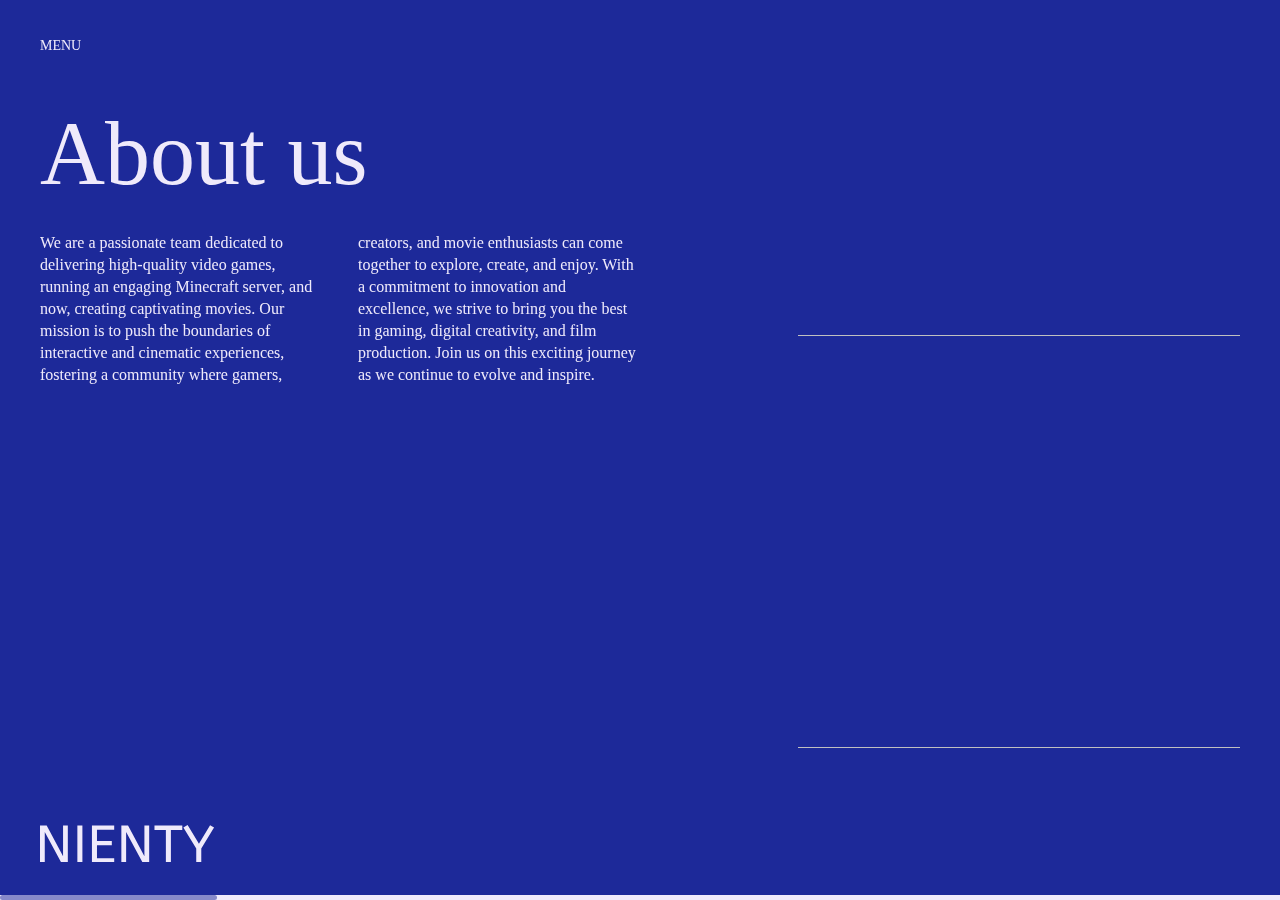
==== pages/about-us.html @ 9a4b141c "Add files via upload" ====
﻿<!doctype html>
<html class="no-js" lang="en">
  <head>
    <meta charset="utf-8">
    <meta http-equiv="X-UA-Compatible" content="IE=edge">
    <meta name="viewport" content="width=device-width,initial-scale=1">
    <meta name="theme-color" content="">
    <link rel="canonical" href="about-us.html"><link rel="icon" type="image/png" href="../ICon/1.png"><link rel="preconnect" href="https://fonts.shopifycdn.com" crossorigin=""><title>
      About us | Nienty</title>

    

    

<meta property="og:site_name" content="Nienty">
<meta property="og:url" content="https://nienty.zapto.org/pages/about-us.html">
<meta property="og:title" content="About us">
<meta property="og:type" content="website">

  <meta property="og:image:width" content="1200">
 
<meta name="twitter:title" content="About us">
<meta name="twitter:description" content="Nienty">


    
    <script src="../cdn/shop/t/1/assets/jquery.min.js?v=118972937870852736831693909033"></script><script src="../ajax/libs/gsap/3.6.0/gsap.min.js" defer="defer"></script>
      <script src="../npm/locomotive-scroll%404.1.0/dist/locomotive-scroll.min.js" defer="defer"></script>
      <script src="../ajax/libs/gsap/3.6.0/ScrollTrigger.min.js" defer="defer"></script><script src="../cdn/shop/t/1/assets/theme.js?v=153677059126137514521708424624" defer="defer"></script>
    <script>window.performance && window.performance.mark && window.performance.mark('shopify.content_for_header.start');</script><meta id="shopify-digital-wallet" name="shopify-digital-wallet" content="/82134761747/digital_wallets/dialog">
<script async="async" src="../checkouts/internal/preloads.js?locale=en-NZ"></script>
<script async="async" src="../checkouts/internal/preloads-1.js?locale=en-NZ&shop_id=82134761747" crossorigin="anonymous"></script>
<script id="shopify-features" type="application/json">{"accessToken":"c5b176ccfd8f14ca4b535ddcaeb81475","betas":["rich-media-storefront-analytics"],"domain":"nienty.zapto.org","predictiveSearch":true,"shopId":82134761747,"smart_payment_buttons_url":"https:\/\/nienty.zapto.org\/cdn\/shopifycloud\/payment-sheet\/assets\/latest\/spb.en.js","dynamic_checkout_cart_url":"https:\/\/nienty.zapto.org\/cdn\/shopifycloud\/payment-sheet\/assets\/latest\/dynamic-checkout-cart.en.js","locale":"en","flg4ff40b22":true}</script>
<script>var Shopify = Shopify || {};
Shopify.shop = "Nienty-nz.myshopify.com";
Shopify.locale = "en";
Shopify.currency = {"active":"NZD","rate":"1.0"};
Shopify.country = "NZ";
Shopify.theme = {"name":"Dawn","id":159200772371,"theme_store_id":887,"role":"main"};
Shopify.theme.handle = "null";
Shopify.theme.style = {"id":null,"handle":null};
Shopify.cdnHost = "nienty.zapto.org/cdn";
Shopify.routes = Shopify.routes || {};
Shopify.routes.root = "/";</script>
<script type="module">!function(o){(o.Shopify=o.Shopify||{}).modules=!0}(window);</script>
<script>!function(o){function n(){var o=[];function n(){o.push(Array.prototype.slice.apply(arguments))}return n.q=o,n}var t=o.Shopify=o.Shopify||{};t.loadFeatures=n(),t.autoloadFeatures=n()}(window);</script>
<script id="shop-js-features" type="application/json">{"compact":""}</script>
<script id="__st">var __st={"a":82134761747,"offset":-14400,"reqid":"350e7d05-b57d-44d5-a913-d6e0d2cddd30-1715369201","pageurl":"nienty.zapto.org\/pages\/about-us","s":"pages-127250071827","u":"3c7db70fca14","p":"page","rtyp":"page","rid":127250071827};</script>
<script>window.ShopifyPaypalV4VisibilityTracking = true;</script>
<script>!function(){'use strict';const e='contact',t='account',n='new_comment',o=e=>e.map((([e,t])=>`form[action*='/${e}'] input[name='form_type'][value='${t}']`)).join(',');function c(e,t){try{const n=window.sessionStorage;for(const[o,c]of Object.entries(JSON.parse(n.getItem(t))))e.elements[o]&&(e.elements[o].value=c);n.removeItem(t)}catch{}}const s='form_type',r='cptcha';var a,m,i,u;a=window,m=document,u='ce_forms',a[i='Shopify']=a[i]||{},a[i][u]=a[i][u]||{},a[i][u].q=[],function(a,m,i,u,f){const[d,l]=function(c,s){const r=s?[[e,e],['blogs',n],['comments',n],[e,'customer']]:[],a=c?[[t,'customer_login'],[t,'recover_customer_password'],[t,'create_customer']]:[],m=o([...r,...a]),i=o(r.slice(0,3)),u=e=>()=>e?[...document.querySelectorAll(e)].map((e=>e.form)):[];return[u(m),u(i)]}(!0,!0),p=e=>{const t=e.target,n=t instanceof HTMLFormElement?t:t&&t.form;return n&&d().find((e=>n===e))};a.addEventListener('submit',(e=>{p(e)&&e.preventDefault()}));for(const e of['focusin','change'])a.addEventListener(e,(e=>{const t=p(e);t&&!t.dataset[r]&&(i(t,l().some((e=>e===t))),t.dataset[r]=!0)}));const _=m.get('form_key'),v=m.get(s);_&&v&&a.addEventListener('DOMContentLoaded',(()=>{for(const e of l())e.elements[s].value===v&&c(e,_)}))}(m,new URLSearchParams(a.location.search),((e,t)=>{const n=a[i][u],o=n.bindForm,c='6LeHG2ApAAAAAO4rPaDW-qVpPKPOBfjbCpzJB9ey';if(o)return o(e,c,t);n.q.push([e,c,t]),m.body.append(Object.assign(m.createElement('script'),{async:!0,src:'https://cdn.shopify.com/shopifycloud/storefront-forms-hcaptcha/ce_storefront_forms_captcha_recaptcha.v1.0.5.iife.js'}))}))}();</script>
<script integrity="sha256-n5Uet9jVOXPHGd4hH4B9Y6+BxkTluaaucmYaxAjUcvY=" data-source-attribution="shopify.loadfeatures" defer="defer" src="../cdn/shopifycloud/shopify/assets/storefront/load_feature-9f951eb7d8d53973c719de211f807d63af81c644e5b9a6ae72661ac408d472f6.js" crossorigin="anonymous"></script>
<script data-source-attribution="shopify.dynamic_checkout.dynamic.init">var Shopify=Shopify||{};Shopify.PaymentButton=Shopify.PaymentButton||{isStorefrontPortableWallets:!0,init:function(){window.Shopify.PaymentButton.init=function(){};var t=document.createElement("script");t.src="https://nienty.zapto.org/cdn/shopifycloud/portable-wallets/latest/portable-wallets.en.js",t.type="module",document.head.appendChild(t)}};
</script>
<script data-source-attribution="shopify.dynamic_checkout.cart.bootstrap">document.addEventListener("DOMContentLoaded",(function(){function t(){return document.querySelector("#dynamic-checkout-cart")}if(t())Shopify.PaymentButton.init();else{new MutationObserver((function(e,n){t()&&(Shopify.PaymentButton.init(),n.disconnect())})).observe(document.body,{childList:!0,subtree:!0})}}));
</script>
<link rel="stylesheet" media="screen" href="../cdn/shop/t/1/compiled_assets/styles.css?5673">
<script id="sections-script" data-sections="about-us,our-space,sustainability,our-products,text-with-link" defer="defer" src="../cdn/shop/t/1/compiled_assets/scripts.js?5673"></script>

<script>window.performance && window.performance.mark && window.performance.mark('shopify.content_for_header.end');</script>

<style data-shopify="">
  @font-face {
      font-family:'PP Eiko';
      src:url("../cdn/shop/files/PPEiko-Light.woff2") format('woff2'),
          url("../cdn/shop/files/PPEiko-Light.woff") format('woff');
      font-weight:300;
      font-style:normal;
      font-display:swap;
  }
  @font-face {
      font-family:'PP Eiko';
      src:url("../cdn/shop/files/PPEiko-RegularItalic.woff2") format('woff2'),
          url("../cdn/shop/files/PPEiko-RegularItalic.woff") format('woff');
      font-weight:normal;
      font-style:italic;
      font-display:swap;
  }
  @font-face {
      font-family:'PP Neue Montreal Book';
      src:url("../cdn/shop/files/PPNeueMontreal-Book.woff2") format('woff2'),
          url("../cdn/shop/files/PPNeueMontreal-Book.woff") format('woff');
      font-weight:normal;
      font-style:normal;
      font-display:swap;
  }
  @font-face {
      font-family:'PP Neue Montreal';
      src:url("../cdn/shop/files/PPNeueMontreal-Medium.woff2") format('woff2'),
          url("../cdn/shop/files/PPNeueMontreal-Medium.woff") format('woff');
      font-weight:500;
      font-style:normal;
      font-display:swap;
  }
  @font-face {
      font-family: 'PP Eiko';
      src: url("../cdn/shop/files/PPEiko-Thin.woff2") format('woff2'),
          url("../cdn/shop/files/PPEiko-Thin.woff") format('woff');
      font-weight: 100;
      font-style: normal;
      font-display: swap;
  }
  :root {
    --font-body-family:'PP Neue Montreal Book';
    --font-heading-family:'PP Eiko';
    --desktop-body-font:px;
    --desktop-body-larger:70px;
    --desktop-body-medium:14px;
    --desktop-body-regular:16px;
    --desktop-body-smaller:13px;
    --desktop-body-uppercase:12px;
    --desktop-h1-font:100px;
    --desktop-h2-font:67px;
    --desktop-h3-font:57px;
    --desktop-h4-font:56px;
    --desktop-h5-font:50px;
    --desktop-h6-font:47px;
    --mobile-body-larger:70px;
    --mobile-body-medium:14px;
    --mobile-body-regular:16px;
    --mobile-body-smaller:13px;
    --mobile-body-uppercase:12px;
    --mobile-h1-font:100px;
    --mobile-h2-font:67px;
    --mobile-h3-font:57px;
    --mobile-h4-font:100px;
    --mobile-h5-font:56px;
    --mobile-h6-font:47px;
    --background-color:#1d2999;
    --text-color:#EFEAFB;
    --white:#fff;
    --lightpurple:#ced7ff;
    --purpleshade:#85eae2;
  }
  *,*::before,*::after{box-sizing:inherit;}
  html{box-sizing:border-box;height:100%;}
</style><link href="../cdn/shop/t/1/assets/theme.css?v=13695135411302854761709283637" rel="stylesheet" type="text/css" media="all">
    
<link rel="preload" as="font" href="//nienty.zapto.org/cdn/fonts/assistant/assistant_n4.bcd3d09dcb631dec5544b8fb7b154ff234a44630.woff2?h1=dW5hLW56LmFjY291bnQubXlzaG9waWZ5LmNvbQ&h2=dW5hLWFrbC5jb20&hmac=e8d9546320fa901342c1243892f4cb250d4771bfa3b948067bde614d2e15f225" type="font/woff2" crossorigin=""><link rel="preload" as="font" href="//nienty.zapto.org/cdn/fonts/assistant/assistant_n4.bcd3d09dcb631dec5544b8fb7b154ff234a44630.woff2?h1=dW5hLW56LmFjY291bnQubXlzaG9waWZ5LmNvbQ&h2=dW5hLWFrbC5jb20&hmac=e8d9546320fa901342c1243892f4cb250d4771bfa3b948067bde614d2e15f225" type="font/woff2" crossorigin=""><script>
      document.documentElement.className = document.documentElement.className.replace('no-js', 'js');
      if (Shopify.designMode) {
        document.documentElement.classList.add('shopify-design-mode');
      }
    </script><!-- BEGIN app block: shopify://apps/klaviyo-email-marketing-sms/blocks/klaviyo-onsite-embed/2632fe16-c075-4321-a88b-50b567f42507 -->












  <script async="" src="../onsite/js/klaviyo.js?company_id=XVF56Z"></script>
  <script>!function(){if(!window.klaviyo){window._klOnsite=window._klOnsite||[];try{window.klaviyo=new Proxy({},{get:function(n,i){return"push"===i?function(){var n;(n=window._klOnsite).push.apply(n,arguments)}:function(){for(var n=arguments.length,o=new Array(n),w=0;w<n;w++)o[w]=arguments[w];var t="function"==typeof o[o.length-1]?o.pop():void 0,e=new Promise((function(n){window._klOnsite.push([i].concat(o,[function(i){t&&t(i),n(i)}]))}));return e}}})}catch(n){window.klaviyo=window.klaviyo||[],window.klaviyo.push=function(){var n;(n=window._klOnsite).push.apply(n,arguments)}}}}();</script>

  




  <script>
    window.klaviyoReviewsProductDesignMode = false
  </script>



<!-- END app app block --><link href="https://monorail-edge.shopifysvc.com" rel="dns-prefetch">
<script>(function(){if ("sendBeacon" in navigator && "performance" in window) {var session_token = document.cookie.match(/_shopify_s=([^;]*)/);function handle_abandonment_event(e) {var entries = performance.getEntries().filter(function(entry) {return /monorail-edge.shopifysvc.com/.test(entry.name);});if (!window.abandonment_tracked && entries.length === 0) {window.abandonment_tracked = true;var currentMs = Date.now();var navigation_start = performance.timing.navigationStart;var payload = {shop_id: 82134761747,url: window.location.href,navigation_start,duration: currentMs - navigation_start,session_token: session_token && session_token.length === 2 ? session_token[1] : "",page_type: "page"};window.navigator.sendBeacon("https://monorail-edge.shopifysvc.com/v1/produce", JSON.stringify({schema_id: "online_store_buyer_site_abandonment/1.1",payload: payload,metadata: {event_created_at_ms: currentMs,event_sent_at_ms: currentMs}}));}}window.addEventListener('pagehide', handle_abandonment_event);}}());</script>
<script id="web-pixels-manager-setup">(function e(e,n,a,t,r){var o="function"==typeof BigInt&&-1!==BigInt.toString().indexOf("[native code]")?"modern":"legacy";window.Shopify=window.Shopify||{};var i=window.Shopify;i.analytics=i.analytics||{};var s=i.analytics;s.replayQueue=[],s.publish=function(e,n,a){return s.replayQueue.push([e,n,a]),!0};try{self.performance.mark("wpm:start")}catch(e){}var l=[a,"/wpm","/b",r,o.substring(0,1),".js"].join("");!function(e){var n=e.src,a=e.async,t=void 0===a||a,r=e.onload,o=e.onerror,i=document.createElement("script"),s=document.head,l=document.body;i.async=t,i.src=n,r&&i.addEventListener("load",r),o&&i.addEventListener("error",o),s?s.appendChild(i):l?l.appendChild(i):console.error("Did not find a head or body element to append the script")}({src:l,async:!0,onload:function(){var a=window.webPixelsManager.init(e);n(a);var t=window.Shopify.analytics;t.replayQueue.forEach((function(e){var n=e[0],t=e[1],r=e[2];a.publishCustomEvent(n,t,r)})),t.replayQueue=[],t.publish=a.publishCustomEvent,t.visitor=a.visitor},onerror:function(){var n=e.storefrontBaseUrl.replace(/\/$/,""),a="".concat(n,"/.well-known/shopify/monorail/unstable/produce_batch"),r=JSON.stringify({metadata:{event_sent_at_ms:(new Date).getTime()},events:[{schema_id:"web_pixels_manager_load/2.0",payload:{version:t||"latest",page_url:self.location.href,status:"failed",error_msg:"".concat(l," has failed to load")},metadata:{event_created_at_ms:(new Date).getTime()}}]});try{if(self.navigator.sendBeacon.bind(self.navigator)(a,r))return!0}catch(e){}var o=new XMLHttpRequest;try{return o.open("POST",a,!0),o.setRequestHeader("Content-Type","text/plain"),o.send(r),!0}catch(e){console&&console.warn&&console.warn("[Web Pixels Manager] Got an unhandled error while logging a load error.")}return!1}})})({shopId: 82134761747,storefrontBaseUrl: "https://nienty.zapto.org",cdnBaseUrl: "https://nienty.zapto.org/cdn",surface: "storefront-renderer",enabledBetaFlags: ["5de24938","3b4293f9"],webPixelsConfigList: [{"id":"shopify-app-pixel","configuration":"{}","eventPayloadVersion":"v1","runtimeContext":"STRICT","scriptVersion":"064","apiClientId":"shopify-pixel","type":"APP","purposes":["ANALYTICS","MARKETING"]},{"id":"shopify-custom-pixel","eventPayloadVersion":"v1","runtimeContext":"LAX","scriptVersion":"064","apiClientId":"shopify-pixel","type":"CUSTOM","purposes":["ANALYTICS","MARKETING"]}],initData: {"cart":null,"checkout":null,"customer":null,"productVariants":[]},},function pageEvents(webPixelsManagerAPI) {webPixelsManagerAPI.publish("page_viewed");},"https://nienty.zapto.org/cdn","937805a0d01cd93f1191bae058999f4b8b865cd3","44fdbb5ew7220bee9pbb0499d1m404ea0e0",);</script>  <script>window.ShopifyAnalytics = window.ShopifyAnalytics || {};
window.ShopifyAnalytics.meta = window.ShopifyAnalytics.meta || {};
window.ShopifyAnalytics.meta.currency = 'NZD';
var meta = {"page":{"pageType":"page","resourceType":"page","resourceId":127250071827}};
for (var attr in meta) {
  window.ShopifyAnalytics.meta[attr] = meta[attr];
}</script>
<script>window.ShopifyAnalytics.merchantGoogleAnalytics = function() {
  
};
</script>
<script class="analytics">(function () {
    var customDocumentWrite = function(content) {
      var jquery = null;

      if (window.jQuery) {
        jquery = window.jQuery;
      } else if (window.Checkout && window.Checkout.$) {
        jquery = window.Checkout.$;
      }

      if (jquery) {
        jquery('body').append(content);
      }
    };

    var hasLoggedConversion = function(token) {
      if (token) {
        return document.cookie.indexOf('loggedConversion=' + token) !== -1;
      }
      return false;
    }

    var setCookieIfConversion = function(token) {
      if (token) {
        var twoMonthsFromNow = new Date(Date.now());
        twoMonthsFromNow.setMonth(twoMonthsFromNow.getMonth() + 2);

        document.cookie = 'loggedConversion=' + token + '; expires=' + twoMonthsFromNow;
      }
    }

    var trekkie = window.ShopifyAnalytics.lib = window.trekkie = window.trekkie || [];
    if (trekkie.integrations) {
      return;
    }
    trekkie.methods = [
      'identify',
      'page',
      'ready',
      'track',
      'trackForm',
      'trackLink'
    ];
    trekkie.factory = function(method) {
      return function() {
        var args = Array.prototype.slice.call(arguments);
        args.unshift(method);
        trekkie.push(args);
        return trekkie;
      };
    };
    for (var i = 0; i < trekkie.methods.length; i++) {
      var key = trekkie.methods[i];
      trekkie[key] = trekkie.factory(key);
    }
    trekkie.load = function(config) {
      trekkie.config = config || {};
      trekkie.config.initialDocumentCookie = document.cookie;
      var first = document.getElementsByTagName('script')[0];
      var script = document.createElement('script');
      script.type = 'text/javascript';
      script.onerror = function(e) {
        var scriptFallback = document.createElement('script');
        scriptFallback.type = 'text/javascript';
        scriptFallback.onerror = function(error) {
                var Monorail = {
      produce: function produce(monorailDomain, schemaId, payload) {
        var currentMs = new Date().getTime();
        var event = {
          schema_id: schemaId,
          payload: payload,
          metadata: {
            event_created_at_ms: currentMs,
            event_sent_at_ms: currentMs
          }
        };
        return Monorail.sendRequest("https://" + monorailDomain + "/v1/produce", JSON.stringify(event));
      },
      sendRequest: function sendRequest(endpointUrl, payload) {
        // Try the sendBeacon API
        if (window && window.navigator && typeof window.navigator.sendBeacon === 'function' && typeof window.Blob === 'function' && !Monorail.isIos12()) {
          var blobData = new window.Blob([payload], {
            type: 'text/plain'
          });

          if (window.navigator.sendBeacon(endpointUrl, blobData)) {
            return true;
          } // sendBeacon was not successful

        } // XHR beacon

        var xhr = new XMLHttpRequest();

        try {
          xhr.open('POST', endpointUrl);
          xhr.setRequestHeader('Content-Type', 'text/plain');
          xhr.send(payload);
        } catch (e) {
          console.log(e);
        }

        return false;
      },
      isIos12: function isIos12() {
        return window.navigator.userAgent.lastIndexOf('iPhone; CPU iPhone OS 12_') !== -1 || window.navigator.userAgent.lastIndexOf('iPad; CPU OS 12_') !== -1;
      }
    };
    Monorail.produce('monorail-edge.shopifysvc.com',
      'trekkie_storefront_load_errors/1.1',
      {shop_id: 82134761747,
      theme_id: 159200772371,
      app_name: "storefront",
      context_url: window.location.href,
      source_url: "//nienty.zapto.org/cdn/s/trekkie.storefront.dd626a6a6fbdab104f8779acc4331c330134c832.min.js"});

        };
        scriptFallback.async = true;
        scriptFallback.src = '//nienty.zapto.org/cdn/s/trekkie.storefront.dd626a6a6fbdab104f8779acc4331c330134c832.min.js';
        first.parentNode.insertBefore(scriptFallback, first);
      };
      script.async = true;
      script.src = '//nienty.zapto.org/cdn/s/trekkie.storefront.dd626a6a6fbdab104f8779acc4331c330134c832.min.js';
      first.parentNode.insertBefore(script, first);
    };
    trekkie.load(
      {"Trekkie":{"appName":"storefront","development":false,"defaultAttributes":{"shopId":82134761747,"isMerchantRequest":null,"themeId":159200772371,"themeCityHash":"121059444397253680","contentLanguage":"en","currency":"NZD"},"isServerSideCookieWritingEnabled":true,"monorailRegion":"shop_domain","enabledBetaFlags":["bbcf04e6"]},"Session Attribution":{},"S2S":{"facebookCapiEnabled":false,"source":"trekkie-storefront-renderer"}}
    );

    var loaded = false;
    trekkie.ready(function() {
      if (loaded) return;
      loaded = true;

      window.ShopifyAnalytics.lib = window.trekkie;

  
      var originalDocumentWrite = document.write;
      document.write = customDocumentWrite;
      try { window.ShopifyAnalytics.merchantGoogleAnalytics.call(this); } catch(error) {};
      document.write = originalDocumentWrite;

      window.ShopifyAnalytics.lib.page(null,{"pageType":"page","resourceType":"page","resourceId":127250071827});

      var match = window.location.pathname.match(/checkouts\/(.+)\/(thank_you|post_purchase)/)
      var token = match? match[1]: undefined;
      if (!hasLoggedConversion(token)) {
        setCookieIfConversion(token);
        
      }
    });


        var eventsListenerScript = document.createElement('script');
        eventsListenerScript.async = true;
        eventsListenerScript.src = "//nienty.zapto.org/cdn/shopifycloud/shopify/assets/shop_events_listener-61fa9e0a912c675e178777d2b27f6cbd482f8912a6b0aa31fa3515985a8cd626.js";
        document.getElementsByTagName('head')[0].appendChild(eventsListenerScript);

})();</script>
<script class="boomerang">
(function () {
  if (window.BOOMR && (window.BOOMR.version || window.BOOMR.snippetExecuted)) {
    return;
  }
  window.BOOMR = window.BOOMR || {};
  window.BOOMR.snippetStart = new Date().getTime();
  window.BOOMR.snippetExecuted = true;
  window.BOOMR.snippetVersion = 12;
  window.BOOMR.application = "storefront-renderer";
  window.BOOMR.themeName = "Dawn";
  window.BOOMR.themeVersion = "11.0.0";
  window.BOOMR.shopId = 82134761747;
  window.BOOMR.themeId = 159200772371;
  window.BOOMR.renderRegion = "gcp-asia-southeast1";
  window.BOOMR.url =
    "https://nienty.zapto.org/cdn/shopifycloud/boomerang/shopify-boomerang-1.0.0.min.js";
  var where = document.currentScript || document.getElementsByTagName("script")[0];
  var parentNode = where.parentNode;
  var promoted = false;
  var LOADER_TIMEOUT = 3000;
  function promote() {
    if (promoted) {
      return;
    }
    var script = document.createElement("script");
    script.id = "boomr-scr-as";
    script.src = window.BOOMR.url;
    script.async = true;
    parentNode.appendChild(script);
    promoted = true;
  }
  function iframeLoader(wasFallback) {
    promoted = true;
    var dom, bootstrap, iframe, iframeStyle;
    var doc = document;
    var win = window;
    window.BOOMR.snippetMethod = wasFallback ? "if" : "i";
    bootstrap = function(parent, scriptId) {
      var script = doc.createElement("script");
      script.id = scriptId || "boomr-if-as";
      script.src = window.BOOMR.url;
      BOOMR_lstart = new Date().getTime();
      parent = parent || doc.body;
      parent.appendChild(script);
    };
    if (!window.addEventListener && window.attachEvent && navigator.userAgent.match(/MSIE [67]./)) {
      window.BOOMR.snippetMethod = "s";
      bootstrap(parentNode, "boomr-async");
      return;
    }
    iframe = document.createElement("IFRAME");
    iframe.src = "about:blank";
    iframe.title = "";
    iframe.role = "presentation";
    iframe.loading = "eager";
    iframeStyle = (iframe.frameElement || iframe).style;
    iframeStyle.width = 0;
    iframeStyle.height = 0;
    iframeStyle.border = 0;
    iframeStyle.display = "none";
    parentNode.appendChild(iframe);
    try {
      win = iframe.contentWindow;
      doc = win.document.open();
    } catch (e) {
      dom = document.domain;
      iframe.src = "javascript:var d=document.open();d.domain='" + dom + "';void(0);";
      win = iframe.contentWindow;
      doc = win.document.open();
    }
    if (dom) {
      doc._boomrl = function() {
        this.domain = dom;
        bootstrap();
      };
      doc.write("<body onload='document._boomrl();'>");
    } else {
      win._boomrl = function() {
        bootstrap();
      };
      if (win.addEventListener) {
        win.addEventListener("load", win._boomrl, false);
      } else if (win.attachEvent) {
        win.attachEvent("onload", win._boomrl);
      }
    }
    doc.close();
  }
  var link = document.createElement("link");
  if (link.relList &&
    typeof link.relList.supports === "function" &&
    link.relList.supports("preload") &&
    ("as" in link)) {
    window.BOOMR.snippetMethod = "p";
    link.href = window.BOOMR.url;
    link.rel = "preload";
    link.as = "script";
    link.addEventListener("load", promote);
    link.addEventListener("error", function() {
      iframeLoader(true);
    });
    setTimeout(function() {
      if (!promoted) {
        iframeLoader(true);
      }
    }, LOADER_TIMEOUT);
    BOOMR_lstart = new Date().getTime();
    parentNode.appendChild(link);
  } else {
    iframeLoader(false);
  }
  function boomerangSaveLoadTime(e) {
    window.BOOMR_onload = (e && e.timeStamp) || new Date().getTime();
  }
  if (window.addEventListener) {
    window.addEventListener("load", boomerangSaveLoadTime, false);
  } else if (window.attachEvent) {
    window.attachEvent("onload", boomerangSaveLoadTime);
  }
  if (document.addEventListener) {
    document.addEventListener("onBoomerangLoaded", function(e) {
      e.detail.BOOMR.init({
        ResourceTiming: {
          enabled: true,
          trackedResourceTypes: ["script", "img", "css"]
        },
      });
      e.detail.BOOMR.t_end = new Date().getTime();
    });
  } else if (document.attachEvent) {
    document.attachEvent("onpropertychange", function(e) {
      if (!e) e=event;
      if (e.propertyName === "onBoomerangLoaded") {
        e.detail.BOOMR.init({
          ResourceTiming: {
            enabled: true,
            trackedResourceTypes: ["script", "img", "css"]
          },
        });
        e.detail.BOOMR.t_end = new Date().getTime();
      }
    });
  }
})();</script>
</head>






<body class="svg_cls_anim colorSVG temp_page-about-us">
    <a class="skip-to-content-link button visually-hidden" href="#MainContent">
      Skip to content
    </a>
    
    
    
    
    
    
    
    <!-- BEGIN sections: header-group -->
<div id="shopify-section-sections--20839390609683__header" class="shopify-section shopify-section-group-header-group"><link href="../cdn/shop/t/1/assets/header.css?v=33961547600301170451709610633" rel="stylesheet" type="text/css" media="all">
<link rel="stylesheet" href="../cdn/shop/t/1/assets/component-cart-items.css?v=63185545252468242311693898253" media="print" onload="this.media='all'"><noscript><link href="../cdn/shop/t/1/assets/component-cart-notification.css?v=54116361853792938221693898253" rel="stylesheet" type="text/css" media="all"></noscript>
<noscript><link href="../cdn/shop/t/1/assets/component-cart-items.css?v=63185545252468242311693898253" rel="stylesheet" type="text/css" media="all"></noscript>
<script src="../cdn/shop/t/1/assets/cart-notification.js?v=133508293167896966491693898250" defer="defer"></script><header class="section-header section-id-sections--20839390609683__header">
  <div class="container">
    <div class="header-row">
      <div class="left-header"><a href="#" class="menu-burger m-body">Menu</a></div>
      
    </div><div class="logobar">
      <div class="header-logo d-none d-lg-block">
        <a href="../index.htm" title="Nienty"><svg xmlns="http://www.w3.org/2000/svg" width="273" height="37" viewbox="0 0 273 37" fill="none">
<path d="M 4.77 37.577 L 0 37.577 L 0 0.477 L 6.678 0.477 L 23.055 31.323 L 23.055 0.477 L 27.825 0.477 L 27.825 37.577 L 21.253 37.577 L 4.77 6.943 L 4.77 37.577 Z M 86.125 37.577 L 81.355 37.577 L 81.355 0.477 L 88.033 0.477 L 104.41 31.323 L 104.41 0.477 L 109.18 0.477 L 109.18 37.577 L 102.608 37.577 L 86.125 6.943 L 86.125 37.577 Z M 74.2 37.577 L 51.94 37.577 L 51.94 0.477 L 74.2 0.477 L 74.2 4.823 L 56.975 4.823 L 56.975 16.112 L 71.815 16.112 L 71.815 20.352 L 56.975 20.352 L 56.975 33.231 L 74.2 33.231 L 74.2 37.577 Z M 161.279 37.577 L 156.244 37.577 L 156.244 23.479 L 143.365 2.544 L 147.605 0 L 158.947 18.815 L 170.077 0.212 L 174.052 2.544 L 161.279 23.479 L 161.279 37.577 Z M 130.91 37.577 L 125.875 37.577 L 125.875 4.929 L 114.48 4.929 L 114.48 0.477 L 142.305 0.477 L 142.305 4.929 L 130.91 4.929 L 130.91 37.577 Z M 42.4 37.577 L 37.365 37.577 L 37.365 0.477 L 42.4 0.477 L 42.4 37.577 Z" fill="#EFEAFB"></path>
</svg></a>
      </div>
      <div class="header-logo mb-logo d-block d-lg-none">
        <a href="../index.htm" title="Nienty"><svg xmlns="http://www.w3.org/2000/svg" width="382" height="53" viewbox="0 0 382 53" fill="none">
<path d="M 6.21 48.921 L 0 48.921 L 0 0.621 L 8.694 0.621 L 30.015 40.779 L 30.015 0.621 L 36.225 0.621 L 36.225 48.921 L 27.669 48.921 L 6.21 9.039 L 6.21 48.921 Z M 112.125 48.921 L 105.915 48.921 L 105.915 0.621 L 114.609 0.621 L 135.93 40.779 L 135.93 0.621 L 142.14 0.621 L 142.14 48.921 L 133.584 48.921 L 112.125 9.039 L 112.125 48.921 Z M 96.6 48.921 L 67.62 48.921 L 67.62 0.621 L 96.6 0.621 L 96.6 6.279 L 74.175 6.279 L 74.175 20.976 L 93.495 20.976 L 93.495 26.496 L 74.175 26.496 L 74.175 43.263 L 96.6 43.263 L 96.6 48.921 Z M 209.967 48.921 L 203.412 48.921 L 203.412 30.567 L 186.645 3.312 L 192.165 0 L 206.931 24.495 L 221.421 0.276 L 226.596 3.312 L 209.967 30.567 L 209.967 48.921 Z M 170.43 48.921 L 163.875 48.921 L 163.875 6.417 L 149.04 6.417 L 149.04 0.621 L 185.265 0.621 L 185.265 6.417 L 170.43 6.417 L 170.43 48.921 Z M 55.2 48.921 L 48.645 48.921 L 48.645 0.621 L 55.2 0.621 L 55.2 48.921 Z" fill="#EFEAFB"></path>
</svg></a>
      </div>
    </div></div>
</header><div class="snippet-menu-drawer">
  <div class="container">
    <div class="md-head">
      <div class="md-head-left"><a href="#" class="menu-burger m-body">Close</a></div>
      <div class="md-icon d-none d-lg-block">
        
      </div></div>
    <div class="menu-drawer-grid">
      <div class="md-nav">
        <ul class="mob_navigation"><li>
              <a href="../index.htm" class="mob_link m-body"><img src="../cdn/shop/files/img FOR nienty/IMG1.png" alt="" width="24" height="24" loading="lazy"><span>Home<svg xmlns="http://www.w3.org/2000/svg" width="15" height="15" viewbox="0 0 15 15" fill="none">
<path d="M7.37434 15L15 7.5C13.0873 5.62405 9.28704 1.87595 7.37434 9.0935e-08L6.41195 0.931012C8.13256 2.61816 10.4085 4.86607 12.4162 6.8378L8.15399e-08 6.8378L9.73305e-08 8.16196L12.4162 8.16196L6.41195 14.0585L7.37434 14.9997L7.37434 15Z" fill="#EFEAFB"></path>
</svg></span>
              </a>
            </li><li>
              <a href="about-us.html" class="mob_link m-body active"><img src="../cdn/shop/files/img FOR nienty/IMG1.png" alt="" width="24" height="24" loading="lazy"><span>About<svg xmlns="http://www.w3.org/2000/svg" width="15" height="15" viewbox="0 0 15 15" fill="none">
<path d="M7.37434 15L15 7.5C13.0873 5.62405 9.28704 1.87595 7.37434 9.0935e-08L6.41195 0.931012C8.13256 2.61816 10.4085 4.86607 12.4162 6.8378L8.15399e-08 6.8378L9.73305e-08 8.16196L12.4162 8.16196L6.41195 14.0585L7.37434 14.9997L7.37434 15Z" fill="#EFEAFB"></path>
</svg></span>
              </a>
            </li><li>
              <a href="our-team.html" class="mob_link m-body"><img src="../cdn/shop/files/img FOR nienty/IMG1.png" alt="" width="24" height="24" loading="lazy"><span>Our Team<svg xmlns="http://www.w3.org/2000/svg" width="15" height="15" viewbox="0 0 15 15" fill="none">
<path d="M7.37434 15L15 7.5C13.0873 5.62405 9.28704 1.87595 7.37434 9.0935e-08L6.41195 0.931012C8.13256 2.61816 10.4085 4.86607 12.4162 6.8378L8.15399e-08 6.8378L9.73305e-08 8.16196L12.4162 8.16196L6.41195 14.0585L7.37434 14.9997L7.37434 15Z" fill="#EFEAFB"></path>
</svg></span>
              </a>
            </li><li>
              <a href="contact.html" class="mob_link m-body"><img src="../cdn/shop/files/img FOR nienty/IMG1.png" alt="" width="24" height="24" loading="lazy"><span>contact<svg xmlns="http://www.w3.org/2000/svg" width="15" height="15" viewbox="0 0 15 15" fill="none">
<path d="M7.37434 15L15 7.5C13.0873 5.62405 9.28704 1.87595 7.37434 9.0935e-08L6.41195 0.931012C8.13256 2.61816 10.4085 4.86607 12.4162 6.8378L8.15399e-08 6.8378L9.73305e-08 8.16196L12.4162 8.16196L6.41195 14.0585L7.37434 14.9997L7.37434 15Z" fill="#EFEAFB"></path>
</svg></span>
              </a>
            </li></ul><div class="md-copyright u-body d-none d-lg-block"><a href="https://www.madestudio.nz/" target="_blank">© site by Nithish_XD</a></div></div>
      <div class="md-newsletter">
        <div class="md-newsletterinr"><div class="md-info m-body"><ul><li>Instagram<br><a href="https://www.instagram.com/nithish_xd/" target="_blank" title="https://www.instagram.com/nithish_xd/">@Nithish_XD</a></li><li><a href="mailto:pubgpenguin2018@gmail.com">pubgpenguin2018@gmail.com<br></a><a href="tel:+0000000000" title="tel:+0000000000">+0000000000</a></li><li><a href="https://maps.app.goo.gl/W26A1UiB9jLedVNk6" target="_blank" title="https://maps.app.goo.gl/W26A1UiB9jLedVNk6">online<br>------</a> <br></li></ul></div><div class="ft-bottominr"><p class="newsletter-title m-body">This is our main website</p><div class="ft-newsletter"><form method="post" action="/contact#ContactFooter" id="ContactFooter" accept-charset="UTF-8" class="footer__newsletter newsletter_form"><input type="hidden" name="form_type" value="customer"><input type="hidden" name="utf8" value="✓"><input type="hidden" name="contact[tags]" value="newsletter">
                <div class="newsletter-form">
                  <input class="field" autocomplete="name" type="text" id="NewsletterForm--name" name="contact[Name]" value="" placeholder="Name">
                  <input id="NewsletterForm--sections--20839390609683__header" type="email" name="contact[email]" class="field" value="" aria-required="true" autocorrect="off" autocapitalize="off" autocomplete="email" placeholder="Email" required="">
                  <button t="" ype="submit" class="btn newsletter-btn" name="commit" id="Subscribe" aria-label="Subscribe">Subscribe</button></div></form></div>
          </div>
        </div>
      </div>
      <div class="md-logo">
        <div class="header-logo d-none d-lg-block">
          <a href="../index.htm" title="Nienty"><svg xmlns="http://www.w3.org/2000/svg" width="273" height="37" viewbox="0 0 273 37" fill="none">
<path d="M 4.77 37.577 L 0 37.577 L 0 0.477 L 6.678 0.477 L 23.055 31.323 L 23.055 0.477 L 27.825 0.477 L 27.825 37.577 L 21.253 37.577 L 4.77 6.943 L 4.77 37.577 Z M 86.125 37.577 L 81.355 37.577 L 81.355 0.477 L 88.033 0.477 L 104.41 31.323 L 104.41 0.477 L 109.18 0.477 L 109.18 37.577 L 102.608 37.577 L 86.125 6.943 L 86.125 37.577 Z M 74.2 37.577 L 51.94 37.577 L 51.94 0.477 L 74.2 0.477 L 74.2 4.823 L 56.975 4.823 L 56.975 16.112 L 71.815 16.112 L 71.815 20.352 L 56.975 20.352 L 56.975 33.231 L 74.2 33.231 L 74.2 37.577 Z M 161.279 37.577 L 156.244 37.577 L 156.244 23.479 L 143.365 2.544 L 147.605 0 L 158.947 18.815 L 170.077 0.212 L 174.052 2.544 L 161.279 23.479 L 161.279 37.577 Z M 130.91 37.577 L 125.875 37.577 L 125.875 4.929 L 114.48 4.929 L 114.48 0.477 L 142.305 0.477 L 142.305 4.929 L 130.91 4.929 L 130.91 37.577 Z M 42.4 37.577 L 37.365 37.577 L 37.365 0.477 L 42.4 0.477 L 42.4 37.577 Z" fill="#EFEAFB"></path>
</svg></a>
        </div>
        <div class="header-logo mb-logo d-block d-lg-none">
          <a href="../index.htm" title="Nienty"><svg xmlns="http://www.w3.org/2000/svg" width="382" height="53" viewbox="0 0 382 53" fill="none">
<path d="M 6.21 48.921 L 0 48.921 L 0 0.621 L 8.694 0.621 L 30.015 40.779 L 30.015 0.621 L 36.225 0.621 L 36.225 48.921 L 27.669 48.921 L 6.21 9.039 L 6.21 48.921 Z M 112.125 48.921 L 105.915 48.921 L 105.915 0.621 L 114.609 0.621 L 135.93 40.779 L 135.93 0.621 L 142.14 0.621 L 142.14 48.921 L 133.584 48.921 L 112.125 9.039 L 112.125 48.921 Z M 96.6 48.921 L 67.62 48.921 L 67.62 0.621 L 96.6 0.621 L 96.6 6.279 L 74.175 6.279 L 74.175 20.976 L 93.495 20.976 L 93.495 26.496 L 74.175 26.496 L 74.175 43.263 L 96.6 43.263 L 96.6 48.921 Z M 209.967 48.921 L 203.412 48.921 L 203.412 30.567 L 186.645 3.312 L 192.165 0 L 206.931 24.495 L 221.421 0.276 L 226.596 3.312 L 209.967 30.567 L 209.967 48.921 Z M 170.43 48.921 L 163.875 48.921 L 163.875 6.417 L 149.04 6.417 L 149.04 0.621 L 185.265 0.621 L 185.265 6.417 L 170.43 6.417 L 170.43 48.921 Z M 55.2 48.921 L 48.645 48.921 L 48.645 0.621 L 55.2 0.621 L 55.2 48.921 Z" fill="#EFEAFB"></path>
</svg></a>
        </div>
      </div>
    </div>
  </div>
</div><script src="../cdn/shop/t/1/assets/header.js?v=110990613734308381101705912827" defer="defer"></script>
<script type="application/ld+json">
  {
    "@context": "http://schema.org",
    "@type": "Organization",
    "name": "Nienty",
    
    "sameAs": [
      "",
      "",
      "",
      "",
      "",
      "",
      "",
      "",
      ""
    ],
    "url": "https:\/\/nienty.zapto.org\/pages\/about-us"
  }
</script></div>
<!-- END sections: header-group -->
<main id="MainContent" class="content-for-layout focus-none template-page-about-us" role="main" tabindex="-1">
      <div class="smoothScroll" data-scroll-container="" class="smoothScroll">
        <div class="main-wrap">
          <div id="shopify-section-template--20944552821011__3d52fd41-7e2d-411e-9cab-981ee5c9af4a" class="shopify-section"><link href="../cdn/shop/t/1/assets/about-us.css?v=166563525686877360001708423605" rel="stylesheet" type="text/css" media="all">
<section class="section-about-us section-id-template--20944552821011__3d52fd41-7e2d-411e-9cab-981ee5c9af4a">
  <div class="container">
    <div class="about-us">
      <div class="as-cont">
        <div class="as-continr"><h1 class="h4 d-none d-lg-block">About us</h1><div class="r-body as-media-text"></div><div class="r-body as-text"><p>We are a passionate team dedicated to delivering high-quality video games, running an engaging Minecraft server, and now, creating captivating movies. Our mission is to push the boundaries of interactive and cinematic experiences, fostering a community where gamers, creators, and movie enthusiasts can come together to explore, create, and enjoy. With a commitment to innovation and excellence, we strive to bring you the best in gaming, digital creativity, and film production. Join us on this exciting journey as we continue to evolve and inspire. </p></div></div>
      </div>
      <div class="as-media"><div class="as-flower media d-block d-lg-none">
          <img src="../cdn/shop/files/img FOR nienty/IMG1.png" alt="" width="440" height="440" loading="lazy">
        </div><h2 class="h4 d-block d-lg-none">About us</h2><div class="as-mediainr media"><div class="as-media-flower media">
            
          </div><div class="parallax-img" ><img src="../cdn/shop/files/img FOR nienty/IMG7.png" alt="" width="1265" height="1148" loading="lazy"></div>
        </div>
      </div>
    </div>
  </div>
</section>




</div><div id="shopify-section-template--20944552821011__23fbbbb2-2ce4-49b2-b42c-2f6565a3b769" class="shopify-section auto_width"><link href="../cdn/shop/t/1/assets/our-space.css?v=52925974699817344431707462857" rel="stylesheet" type="text/css" media="all">
<section class="section-our-space section-id-template--20944552821011__23fbbbb2-2ce4-49b2-b42c-2f6565a3b769">
  <div class="our-space">
    <div class="os-media text-center">
      <div class="os-mediainr"><video playsinline="true" autoplay="autoplay" muted="muted" loop="loop" preload="metadata" class="fullvideo" poster="../cdn/shop/files/img FOR nienty/IMG8.png"><source src="    " type="video/mp4"><img src="../cdn/shop/files/img FOR nienty/IMG8.png"></video><div class="os-img-flower media">
          
        </div><h2 class="h1">Who we are</h2></div>
    </div>
    <div class="os-cont">
      <div class="os-continr"><div class="r-body"><p>We are a team of dedicated creators, gamers, and storytellers united by a passion for innovation and excellence in digital entertainment. At Nient, we bring together diverse talents in game development, server management, and filmmaking to create unique and engaging experiences for our community. Our expertise spans across various domains, from designing immersive video games and running a dynamic Minecraft server to producing captivating movies. We are driven by a commitment to quality and a love for storytelling, always striving to push the boundaries of what's possible in the world of digital creativity. Join us as we continue to craft extraordinary experiences that entertain, inspire, and connect people from all walks of life.</p></div></div>
    </div>
  </div>
</section>




</div><div id="shopify-section-template--20944552821011__c01a9edd-5500-4c47-828e-d5ac3ac6cce8" class="shopify-section auto_width"><link href="../cdn/shop/t/1/assets/sustainability.css?v=65165617066638164621705981515" rel="stylesheet" type="text/css" media="all">
<section class="section-sustainability section-id-template--20944552821011__c01a9edd-5500-4c47-828e-d5ac3ac6cce8">
  <div id="sustainability" class="sustainability"><div class="sust-media media">
      <div class="parallax-img">
        <img src="../cdn/shop/files/img FOR nienty/IMG9.png" alt="" width="771" height="1117" loading="lazy">
      </div>
    </div><div class="sust-cont">
      <div class="sust-continr"><h2 class="h5">Oue things</h2><div class="r-body"><p>Welcome to Nienty, where innovation meets entertainment. We are a dynamic team dedicated to delivering top-notch digital experiences across multiple platforms. From immersive video games and a vibrant Minecraft server to our exciting new venture into filmmaking, we cover a wide spectrum of creative pursuits. Our mission is to provide engaging and memorable experiences that captivate our audience and foster a sense of community.</p>
        <ul>
          <li>Video Games: We develop high-quality, immersive video games that offer unique and captivating adventures for players of all ages.</li>
          <li>Minecraft Server: Our dynamic Minecraft server is a thriving community where players can build, explore, and collaborate in a creative and friendly environment.</li>
          <li>Filmmaking: We are expanding into the world of movies, bringing our storytelling expertise and creative vision to the big screen with captivating films.

</li>
          <li>Innovative Projects: We constantly work on a variety of innovative projects, including new game titles, mods, and special events that keep our content fresh and exciting.</li>
          <li>Community Engagement: We prioritize building a strong, vibrant community by hosting events, sharing updates, and encouraging collaboration among our users.</li>
          <li>Quality and Excellence: Our commitment to quality and excellence is evident in everything we do, from game development to server management and film production.</li>
          <li>Regular Updates: Stay informed with our latest developments, including game releases, server enhancements, film projects, and more, through our dedicated Updates section.</li>
          </ul>
          </div></div>
      <div class="sust-mediainr"></div>
    </div>
  </div>
</section>




</div><div id="shopify-section-template--20944552821011__18606e56-6292-4314-8b07-fedd8a0bcb00" class="shopify-section main-our-products"><link href="../cdn/shop/t/1/assets/our-products.css?v=10624730357932197841705573829" rel="stylesheet" type="text/css" media="all">
<section class="section-our-products section-id-template--20944552821011__18606e56-6292-4314-8b07-fedd8a0bcb00">
  <div class="our-products">
    <div class="op-wrap"><div class="op-inr op-media">
        <div class="parallax-img mb-parallax">
          <img src="../cdn/shop/files/img FOR nienty/IMG10.png" alt="" width="534" height="295" loading="lazy">
        </div>
      </div><div class="op-inr op-video img-wrap"><video playsinline="true" autoplay="autoplay" muted="muted" loop="loop" preload="metadata" class="fullvideo" poster="../cdn/shop/files/img FOR nienty/IMG11.png"><source src="    " type="video/mp4"><img src="../cdn/shop/files/img FOR nienty/IMG11.png"></video></div><div class="op-inr op-cont">
        <div class="op-continr"><h2 class="h5">Main Focus</h2><div class="r-body"><p>At Nienty, our main focus is on delivering exceptional experiences in the world of Minecraft and video games. We are passionate about creating immersive and engaging video games that captivate players with unique adventures and innovative gameplay. Our vibrant Minecraft server is at the heart of our community, providing a dynamic platform where players can build, explore, and collaborate. We strive to push the boundaries of what's possible in gaming, ensuring that our offerings are always fresh, exciting, and of the highest quality. Whether you're embarking on a new gaming journey or diving into the endless possibilities of our Minecraft server, our commitment is to deliver unforgettable experiences that keep you coming back for more.</p></div></div>
      </div><div class="op-inr op-accordion">
        <ul><li>
              <div class="op-acc-head">
                <a href="" class="m-body"><img src="../cdn/shop/files/img FOR nienty/IMG1.png" alt="" width="24" height="24" loading="lazy"><span>Minecraft<span class="d-none d-lg-block"><svg xmlns="http://www.w3.org/2000/svg" width="15" height="15" viewbox="0 0 15 15" fill="none">
  <path d="M14.1644 14.3904L14.2776 0.759039C10.8632 0.79215 4.06062 0.839167 0.646276 0.872278L0.617998 2.57862C3.68908 2.54846 7.76598 2.52323 11.3523 2.49082L0.162737 13.6803L1.35608 14.8737L12.5456 3.68417L12.4486 14.4092L14.1641 14.3901L14.1644 14.3904Z" fill="#EFEAFB"></path>
  <path d="M14.1644 14.3904L14.2776 0.759039C10.8632 0.79215 4.06062 0.839167 0.646276 0.872278L0.617998 2.57862C3.68908 2.54846 7.76598 2.52323 11.3523 2.49082L0.162737 13.6803L1.35608 14.8737L12.5456 3.68417L12.4486 14.4092L14.1641 14.3901L14.1644 14.3904Z" fill="#EFEAFB"></path>
  <path d="M14.1644 14.3904L14.2776 0.759039C10.8632 0.79215 4.06062 0.839167 0.646276 0.872278L0.617998 2.57862C3.68908 2.54846 7.76598 2.52323 11.3523 2.49082L0.162737 13.6803L1.35608 14.8737L12.5456 3.68417L12.4486 14.4092L14.1641 14.3901L14.1644 14.3904Z" fill="#EFEAFB"></path>
</svg></span>
                    <span class="d-block d-lg-none"><svg xmlns="http://www.w3.org/2000/svg" width="15" height="15" viewbox="0 0 15 15" fill="none">
<path d="M7.25 0V14.5" stroke="white"></path>
<path d="M14.5 7.25L4.17233e-07 7.25" stroke="white"></path>
</svg></span>
                  </span>
                </a>
              </div>
              <div class="op-acc-cont"><p>our Minecraft server is a cornerstone of our community, offering a vibrant and dynamic environment where creativity knows no bounds. We are dedicated to maintaining an engaging and friendly atmosphere, with regular updates, exciting events, and unique challenges that keep the experience fresh and captivating. Join our thriving community and immerse yourself in the endless possibilities that our Minecraft server has to offer, where every block you place and every adventure you embark on contributes to a world built together.</p></div>
            </li><li>
              <div class="op-acc-head">
                <a href="" class="m-body"><img src="../cdn/shop/files/img FOR nienty/IMG1.png" alt="" width="24" height="24" loading="lazy"><span>Video Game<span class="d-none d-lg-block"><svg xmlns="http://www.w3.org/2000/svg" width="15" height="15" viewbox="0 0 15 15" fill="none">
  <path d="M14.1644 14.3904L14.2776 0.759039C10.8632 0.79215 4.06062 0.839167 0.646276 0.872278L0.617998 2.57862C3.68908 2.54846 7.76598 2.52323 11.3523 2.49082L0.162737 13.6803L1.35608 14.8737L12.5456 3.68417L12.4486 14.4092L14.1641 14.3901L14.1644 14.3904Z" fill="#EFEAFB"></path>
  <path d="M14.1644 14.3904L14.2776 0.759039C10.8632 0.79215 4.06062 0.839167 0.646276 0.872278L0.617998 2.57862C3.68908 2.54846 7.76598 2.52323 11.3523 2.49082L0.162737 13.6803L1.35608 14.8737L12.5456 3.68417L12.4486 14.4092L14.1641 14.3901L14.1644 14.3904Z" fill="#EFEAFB"></path>
  <path d="M14.1644 14.3904L14.2776 0.759039C10.8632 0.79215 4.06062 0.839167 0.646276 0.872278L0.617998 2.57862C3.68908 2.54846 7.76598 2.52323 11.3523 2.49082L0.162737 13.6803L1.35608 14.8737L12.5456 3.68417L12.4486 14.4092L14.1641 14.3901L14.1644 14.3904Z" fill="#EFEAFB"></path>
</svg></span>
                    <span class="d-block d-lg-none"><svg xmlns="http://www.w3.org/2000/svg" width="15" height="15" viewbox="0 0 15 15" fill="none">
<path d="M7.25 0V14.5" stroke="white"></path>
<path d="M14.5 7.25L4.17233e-07 7.25" stroke="white"></path>
</svg></span>
                  </span>
                </a>
              </div>
              <div class="op-acc-cont"><p>we are thrilled to announce our ambitious AAA video game project, designed to redefine the standards of immersive gaming. This flagship project combines cutting-edge technology, breathtaking visuals, and deeply engaging storytelling to create an unparalleled gaming experience. Our talented team of developers, artists, and designers are working tirelessly to craft a world that is rich in detail and brimming with life. With innovative gameplay mechanics and a compelling narrative, our AAA game promises to captivate players and set a new benchmark in the industry. Stay tuned for more updates as we bring this extraordinary vision to life, delivering an epic adventure that will leave a lasting impact.</p></div>
            </li></ul>
      </div>
    </div>
  </div>
</section>
<script>
  $(document).on('click','.op-acc-head a',function(e){
    e.preventDefault();
    if(window.innerWidth < 992){
      $(this).parent('.op-acc-head').next('.op-acc-cont').slideToggle().closest('li').siblings('li').find('.op-acc-cont').slideUp();
      $(this).closest('li').toggleClass('active').siblings('li').removeClass('active');
    }
  });
// </script>




</div><div id="shopify-section-template--20944552821011__a85fc7c9-419c-48e5-80e8-627a774df861" class="shopify-section text-with-link-main"><link href="../cdn/shop/t/1/assets/text-with-link.css?v=28127922227141302001709180190" rel="stylesheet" type="text/css" media="all">
<link href="../cdn/shop/t/1/assets/footer.css?v=12052558357602899881705573347" rel="stylesheet" type="text/css" media="all">
<link rel="stylesheet" href="../flickity%402.3.0/dist/flickity.css"><style data-shopify="">@media(min-width:992px){
    .text-with-link-main{display:;}
  }
  @media(max-width:991px){
    .text-with-link-main{display:;}
  }</style><section class="section-text-with-link section-id-template--20944552821011__a85fc7c9-419c-48e5-80e8-627a774df861">
  <div class="container">
    <div class="twl-sec-wrap"><span class="l-body">
          <a href="our-team.html">
           
            Our Team<span class="twl-arrow d-inline-flex d-lg-none"><svg xmlns="http://www.w3.org/2000/svg" width="15" height="15" viewbox=" " fill="none">
<path d=" " fill="#EFEAFB"></path>
</svg></span></a></span><div class="twl-bottom-sec d-none d-lg-block"><div class="footer-wrap">
  <div class="ftr-newsletter">
    
    </div>
  </div>
  <div class="ftr-info">
    <div class="ftr-infoinr"><div class="ftr-info-wrap m-body"><ul><li>Instagram<br><a href="https://www.instagram.com/nithish_xd/" target="_blank" title="https://www.instagram.com/nithish_xd/">@Nithish_XD</a></li><li><a href="mailto:pubgpenguin2018@gmail.com" title="mailto:pubgpenguin2018@gmail.com">Email<br></a><a href="tel:+00 0000 0000" title="tel:+00 0000 0000">+00 0000 0000</a></li><li><a href="https://maps.app.goo.gl/ECMd9hdH8ssS8TRs5" target="_blank" title="https://maps.app.goo.gl/ECMd9hdH8ssS8TRs5">online<br>------</a></li></ul></div><p class="ftr-copyright d-none d-lg-block">©</p></div>
  </div>
</div>
<div class="ftr-bottom d-block d-lg-none">
  <div class="ftr-bottom-inr"><p class="ftr-copyright r-body">©</p><p class="ftr-made_by"><a href="https://www.madestudio.nz/" target="_blank" title="https://www.madestudio.nz/">Site by Nithish_XD/a></p></div>
</div></div>
    </div>
  </div>
</section><script src="../flickity%402.3.0/dist/flickity.pkgd.js"></script>
<script>
document.addEventListener("DOMContentLoaded", () => {
  if(document.querySelector(".twl-slider") != null){
    let tickerSpeed = 1.5;
    let flickity = null;
    let isPaused = false;
    const slideshowEl = document.querySelector(".twl-slider");
    const update = () => {
      if (isPaused) return;
      if (flickity.slides) {
        flickity.x = (flickity.x - tickerSpeed) % flickity.slideableWidth;
        flickity.selectedIndex = flickity.dragEndRestingSelect();
        flickity.updateSelectedSlide();
        flickity.settle(flickity.x);
      }
      window.requestAnimationFrame(update);
    };
    flickity = new Flickity(slideshowEl, {
      autoPlay: false,
      prevNextButtons: false,
      pageDots: false,
      draggable: true,
      freeScroll: true,
      wrapAround: true,
      selectedAttraction: 0.015,
      friction: 0.25
    });
    update();
  }
});
</script>




</div>
        </div>
      </div>
    </main>

    <!-- BEGIN sections: footer-group -->
<div id="shopify-section-sections--20839390478611__footer" class="shopify-section shopify-section-group-footer-group"><link href="../cdn/shop/t/1/assets/footer.css?v=12052558357602899881705573347" rel="stylesheet" type="text/css" media="all">
<footer class="footer section-id-sections--20839390478611__footer d-block d-lg-block">
  <div class="container"><div class="footer-wrap">
  <div class="ftr-newsletter">
    
    </div>
  </div>
  <div class="ftr-info">
    <div class="ftr-infoinr"><div class="ftr-info-wrap m-body"><ul><li><a href="mailto:pubgpenguin2018@gmail.com" title="mailto:pubgpenguin2018@gmail.com">pubgpenguin2018@gmail.com</a><br><a href="tel:+00 0000 0000" title="tel:+00 0000 0000">+00 0000 0000</a></li><li>Instagram<br><a href="https://www.instagram.com/nithish_xd/" target="_blank" title="https://www.instagram.com/nithish_xd/">@Nithish_XD</a></li><li><a href="https://maps.app.goo.gl/ECMd9hdH8ssS8TRs5" target="_blank" title="https://maps.app.goo.gl/ECMd9hdH8ssS8TRs5">online<br>------</a></li></ul><p></p></div><p class="ftr-copyright d-none d-lg-block">©</p></div>
  </div>
</div>
<div class="ftr-bottom d-block d-lg-none">
  <div class="ftr-bottom-inr"><p class="ftr-copyright r-body">©</p><p class="ftr-made_by"><a href="https://www.madestudio.nz/" target="_blank" title="https://www.madestudio.nz/">Site by Made</a></p></div>
</div></div>
</footer>
</div>
<!-- END sections: footer-group -->

    <ul hidden="">
      <li id="a11y-refresh-page-message">Choosing a selection results in a full page refresh.</li>
      <li id="a11y-new-window-message">Opens in a new window.</li>
    </ul>

    <script>
      window.shopUrl = 'https://Nienty.zapto.org';
      window.routes = {
        cart_add_url: '/cart/add',
        cart_change_url: '/cart/change',
        cart_update_url: '/cart/update',
        cart_url: '/cart',
        predictive_search_url: '/search/suggest',
      };

      window.cartStrings = {
        error: `There was an error while updating your cart. Please try again.`,
        quantityError: `You can only add [quantity] of this item to your cart.`,
      };

      window.variantStrings = {
        addToCart: `Add to cart`,
        soldOut: `Sold out`,
        unavailable: `Unavailable`,
        unavailable_with_option: `[value] - Unavailable`,
      };

      window.quickOrderListStrings = {
        itemsAdded: `[quantity] items added`,
        itemAdded: `[quantity] item added`,
        itemsRemoved: `[quantity] items removed`,
        itemRemoved: `[quantity] item removed`,
        viewCart: `View cart`,
        each: `[money]/ea`,
      };

      window.accessibilityStrings = {
        imageAvailable: `Image [index] is now available in gallery view`,
        shareSuccess: `Link copied to clipboard`,
        pauseSlideshow: `Pause slideshow`,
        playSlideshow: `Play slideshow`,
        recipientFormExpanded: `Gift card recipient form expanded`,
        recipientFormCollapsed: `Gift card recipient form collapsed`,
      };
    </script>
    <script async="" type="text/javascript" src="../onsite/js/klaviyo-1.js?company_id=TKiZnM"></script>
    <script src="../media/js/onsite/onsite.js"></script></body>
</html>
---- cdn/shop/t/1/compiled_assets/styles.css ----

---- cdn/shop/t/1/assets/theme.css ----
*:focus{outline:none!important}body{line-height:138.8%;background-color:var(--background-color);color:var(--text-color);margin:0;display:flex;flex-direction:column;-webkit-font-smoothing:antialiased;-moz-osx-font-smoothing:grayscale}body,input[type=text],input[type=tel],input[type=password],input[type=number],input[type=email],input[type=search],input[type=phone],select,textarea{font-family:var(--font-body-family)}h1,.h1,h2,.h2,h3,.h3,h4,.h4,h5,.h5,h6,.h6{font-family:var(--font-heading-family);line-height:110%;font-weight:100}p,h1,h2,h3,h4,h5,h6{margin-top:0;margin-bottom:0}p:last-child{margin-bottom:0}::-webkit-input-placeholder{color:inherit}:-ms-input-placeholder{color:inherit}::placeholder{color:inherit}body{font-size:var(--desktop-body-regular)}button{font-size:12px}input[type=text],input[type=tel],input[type=password],input[type=number],input[type=email],input[type=search],input[type=phone],select,textarea{font-size:var(--mobile-body-uppercase)}h1,.h1{font-size:var(--mobile-h1-font);line-height:108%}h2,.h2{font-size:var(--mobile-h2-font);line-height:105.8%}h3,.h3{font-size:var(--mobile-h3-font);line-height:119.298%}h4,.h4{font-size:var(--mobile-h4-font);line-height:108px}h5,.h5{font-size:var(--mobile-h5-font);line-height:105.8%}h6,.h6{font-size:var(--mobile-h6-font)}.l-body{font-size:var(--mobile-body-larger);line-height:150%}.m-body{font-size:var(--mobile-body-medium);text-transform:uppercase;line-height:normal;font-weight:500;font-family:PP Neue Montreal}.s-body{font-size:var(--mobile-body-smaller)}.r-body{font-size:var(--mobile-body-regular);line-height:138.8%}.u-body{font-size:var(--mobile-body-uppercase);text-transform:uppercase;line-height:normal}@media (min-width:992px){body{font-size:var(--desktop-body-regular)}button{font-size:14px}input[type=text],input[type=tel],input[type=password],input[type=number],input[type=email],input[type=search],input[type=phone],select,textarea{font-size:var(--desktop-body-uppercase)}h1,.h1{font-size:calc(var(--desktop-h1-font) - 20px)}h2,.h2{font-size:var(--desktop-h2-font)}h3,.h3{font-size:var(--desktop-h3-font)}h4,.h4{font-size:var(--desktop-h4-font);line-height:150%}h5,.h5{font-size:var(--desktop-h5-font);line-height:150%}h6,.h6{font-size:var(--desktop-h6-font)}.l-body{font-size:var(--desktop-body-larger)}.m-body{font-size:var(--desktop-body-medium)}.s-body{font-size:var(--desktop-body-smaller)}.r-body{font-size:var(--desktop-body-regular)}.u-body{font-size:var(--desktop-body-uppercase)}}@media (min-width:1200px){h1,.h1{font-size:var(--desktop-h1-font)}}a:empty,ul:empty,dl:empty,div:empty,section:empty,article:empty,p:empty,h1:empty,h2:empty,h3:empty,h4:empty,h5:empty,h6:empty{display:none}a{text-decoration:none;color:inherit;transition:all .3s linear}ul,ol{margin:0;padding:0}button{border:inherit;background:inherit;cursor:pointer;padding:0;transition:all .3s linear}ul li{list-style:none}em{font-family:var(--font-heading-family)}img{max-width:100%;height:auto}.h-100{height:100%}.img-wrap{position:relative}.img-wrap img{position:absolute;top:0;bottom:0;left:0;right:0;height:100%;width:100%;object-fit:cover}.media{line-height:0}.media img{width:100%;height:100%;object-fit:cover}.full-image,.svg-full,.fullvideo{position:absolute;left:0;top:0;width:100%;height:100%;object-fit:cover;object-position:center}.fulliframe{width:100vw;height:75.25vw;min-height:100vh;min-width:177.77vh;position:absolute;top:50%;left:50%;transform:translate(-50%,-50%);box-sizing:border-box}.square-image{position:relative;display:block;padding-bottom:100%;overflow:hidden}.placeholder-svg{background:linear-gradient(225.08deg,#7c7c7c .07%,#adadad82 99.79%)}.container{padding-left:20px;padding-right:20px;margin:0 auto;width:100%}.field{background:transparent;border:0;border-bottom:1px solid var(--white);color:var(--white);padding:10px 15px}.field label{position:absolute;left:20px;top:16px;transition:top .1s ease,font-size .1s ease;pointer-events:none}.field input[type=text],.field input[type=password],.field input[type=number],.field input[type=email],.field input[type=tel],.field input[type=search],.field input[type=phone],.field select,.field textarea{background:var(--light-fog);border:1px solid var(--fog);width:100%;border-radius:8px;height:50px;padding:16px 20px;font-size:14px;line-height:130%;letter-spacing:-.01em;color:var(--pure-cacao);transition:border-color .1s ease}.field textarea{resize:none;height:100px}.field input:focus,.field input:not(:placeholder-shown),.field input:-webkit-autofill,.field select:focus,.field select:not(:placeholder-shown),.field select:-webkit-autofill,.field textarea:focus,.field textarea:not(:placeholder-shown),.field textarea:-webkit-autofill{padding:22px 20px 10px}.field input:focus,.field textarea:focus,.field select:focus{border-color:var(--dark-stone)}.field input:focus~label,.field input:not(:placeholder-shown)~label,.field input:-webkit-autofill~label,.field select:focus~label,.field select:not(:placeholder-shown)~label,.field select:-webkit-autofill~label,.field textarea:focus~label,.field textarea:not(:placeholder-shown)~label,.field textarea:-webkit-autofill~label{font-size:10px;letter-spacing:-.01em;line-height:130%;color:var(--dark-stone);top:9px}.field input::placeholder,.field select::placeholder,.field textarea::placeholder{opacity:0}.d-flex{display:flex!important}.d-none{display:none!important}.d-inline-block{display:inline-block!important}.d-inline-flex{display:inline-flex!important}.d-block{display:block!important}@media (min-width:576px){.d-sm-none{display:none!important}.d-sm-block{display:block!important}}@media (min-width:768px){.d-md-none{display:none!important}.d-md-block{display:block!important}}@media (min-width:992px){.d-lg-none{display:none!important}.d-lg-block{display:block!important}.d-lg-flex{display:flex!important}}@media (min-width:1200px){.d-xl-none{display:none!important}.d-xl-block{display:block!important}}@media (min-width:1400px){.d-xxl-none{display:none!important}.d-xxl-block{display:block!important}}.visually-hidden{position:absolute!important;overflow:hidden;clip:rect(0 0 0 0);height:1px;width:1px;margin:-1px;padding:0;border:0}.text-left{text-align:left}.text-right{text-align:right}.text-center{text-align:center}.list--inline>li{display:inline-block}.media-row-image{height:100%;width:100%}.full-row-media{width:100%;height:100%;object-fit:cover;object-position:center;vertical-align:middle}.button[disabled]{cursor:not-allowed;opacity:.5}.btn-link{font-size:14px;line-height:105.8%;text-transform:uppercase;font-family:PP Neue Montreal;font-weight:500}.btn{border:1px solid var(--white);color:var(--white);padding:11px;font-family:PP Neue Montreal;font-weight:500}.btn:hover{background:var(--white);color:var(--background-color)}@media (min-width:992px){.container{padding-left:40px;padding-right:40px}.desk_left{text-align:left}.desk_center{text-align:center}.desk_right{text-align:right}.deskver_top{top:20px;bottom:auto}.deskver_middle{top:50%;transform:translateY(-50%)}.deskver_bottom{bottom:20px;top:auto}.desk_center.deskver_bottom{bottom:80px}.deskhor_left{margin-right:auto}.deskhor_center{margin:0 auto}.deskhor_right{margin-left:auto}.btn-link{position:relative;padding:0 2px 0 57px;min-width:170px;display:inline-block}.btn-link:before{content:"";position:absolute;left:0;bottom:2px;width:44px;height:2px;background:var(--text-color);transition:all .3s linear}.btn-link:hover{padding-left:0}.btn-link:hover:before{width:0}}@media (max-width:991px){.mob_left{text-align:left}.mob_center{text-align:center}.mob_right{text-align:right}.mobver_top{top:10px;bottom:auto}.mobver_middle{top:50%;transform:translateY(-50%)}.mobver_bottom{bottom:10px;top:auto}.mobhor_left{margin-right:auto}.mobhor_center{margin:0 auto}.mobhor_right{margin-left:auto}.mbscroll-hide{overflow:auto;margin:0 -10px;padding:0 10px}.mbscroll-hide::-webkit-scrollbar{display:none}}.background_video{object-fit:cover;width:100vw;height:200vh;position:absolute;top:0;left:0;z-index:-1}.background-video:has(iframe){position:relative;overflow:hidden;height:100vh;z-index:-1}.background-video iframe{width:100vw;height:100vh;position:absolute;top:50%;left:50%;transform:translate(-50%,-50%)}.shopify-challenge__container{height:100vh;display:flex;align-items:center;justify-content:center;flex-direction:column;gap:10px}.shopify-challenge__container .btn{background:var(--background-color);margin-top:10px}@media (min-width:992px){/*! locomotive-scroll v4.1.0 | MIT Licese | https://github.com/locomotivemtl/locomotive-scroll */html.has-scroll-smooth{overflow:hidden}html.has-scroll-dragging{-webkit-user-select:none;-moz-user-select:none;-ms-user-select:none;user-select:none}.has-scroll-smooth body{overflow:hidden}.has-scroll-smooth [data-scroll-container]{min-height:100vh}[data-scroll-direction=horizontal] [data-scroll-container]{height:100vh;display:inline-block;white-space:nowrap}[data-scroll-direction=horizontal] [data-scroll-section]{display:inline-block;vertical-align:top;white-space:nowrap;height:100%}.c-scrollbar{position:absolute;right:0;top:0;width:11px;height:100%;transform-origin:center right;transition:transform .3s,opacity .3s;background:var(--text-color)}.c-scrollbar:hover{transform:scaleX(1.45)}.c-scrollbar:hover,.has-scroll-scrolling .c-scrollbar,.has-scroll-dragging .c-scrollbar{opacity:1}[data-scroll-direction=horizontal] .c-scrollbar{width:100%;height:5px;top:auto;bottom:0;transform:scaleY(1)}[data-scroll-direction=horizontal] .c-scrollbar:hover{transform:scaleY(1.3)}.c-scrollbar_thumb{position:absolute;top:0;right:0;background-color:var(--background-color);opacity:.5;width:7px;border-radius:10px;margin:0;cursor:-webkit-grab;cursor:grab}.has-scroll-dragging .c-scrollbar_thumb{cursor:-webkit-grabbing;cursor:grabbing}[data-scroll-direction=horizontal] .c-scrollbar_thumb{right:auto;bottom:0}html{overflow-x:hidden;height:-webkit-fill-available;scroll-behavior:smooth}html,body{min-height:100vh}body.svg_cls_anim #MainContent .main-wrap{display:flex;flex-direction:row;width:100%;height:auto;white-space:initial}body.svg_cls_anim main div.shopify-section{max-height:100vh;min-width:150vw;height:100vh}body.svg_cls_anim main div.shopify-section.auto_width{min-width:max-content}body.svg_cls_anim main div.shopify-section.list-section-main{min-width:30vw}body.svg_cls_anim main.template-index div.shopify-section:first-child{min-width:200vw}body.svg_cls_anim main div.shopify-section section,body.svg_cls_anim main div.shopify-section .container{height:100%}.background_video{position:fixed;height:100vh;width:100vw}.background-video:has(iframe){height:100vh}.background-video iframe{width:170vw;height:170vh;position:absolute;top:50%;left:50%;transform:translate(-50%,-50%)}.logobar,.background-video{transition:opacity .3s linear}body.svg_cls_anim.scroll-end:not(.temp_blog) .logobar,body.svg_cls_anim.scroll-end:not(.temp_blog) .background-video{opacity:0;width:0}.parallax-img{position:absolute;left:0;top: 13%;width:100%;height:75%;overflow:hidden;position:relative;}.parallax-img img{object-fit:cover;position:absolute;left:0;top:0;width:160vw;height:100%}.section-our-products .parallax-img img{left:-120%;width:200vw;max-width:150%}.section-image-with-text .parallax-img img{left:-50%}.section-list-with-image .parallax-img img{left:-75%}.section-sustainability .parallax-img img{left:-39%}.section-about-us .parallax-img img{left:-15%;max-width:115%}}@media (min-width:1200px){body.svg_cls_anim main div.shopify-section{min-width:100vw}body.svg_cls_anim main.template-index div.shopify-section:first-child{min-width:150vw}}@media (max-width:991px){main.template-index{opacity:0;transition:opacity .3s linear}body:not(.temp_index) .logobar{display:none}.logobar{transition:opacity .3s linear,visibility .3s linear;opacity:1;visibility:visible;width:auto;height:auto}body.active .logobar{opacity:0;visibility:hidden;width:0;height:0}body.active main.template-index{opacity:1}.shopify-section:has(.mb-parallax){overflow:hidden}.mb-parallax img{position:relative;width:100vmax}}
/*# sourceMappingURL=/cdn/shop/t/1/assets/theme.css.map?v=13695135411302854761709283637 */
---- cdn/shop/t/1/assets/header.css ----
.shopify-section-group-header-group{position:fixed;top:0;width:100%;z-index:99}.svg_cls_anim:not(.colorSVG).temp_index.scroll-end .logobar svg,.svg_cls_anim:not(.colorSVG).temp_page-about-us.scroll-end .logobar svg{visibility:hidden;opacity:0}.header-row{display:flex;align-items:center;justify-content:space-between;gap:50px;padding:24px 0 40px}.menu-open{overflow:hidden}.snippet-menu-drawer{position:fixed;right:0;top:0;height:100%;overflow-x:hidden;overflow-y:auto;background:var(--background-color);z-index:-99;width:100%;opacity:0;visibility:hidden;transition:visibility .2s,opacity .2s}.menu-open .snippet-menu-drawer{z-index:99;opacity:1;visibility:visible}.snippet-menu-drawer .container{height:100%}.md-head{display:flex;align-items:center;justify-content:space-between;gap:50px;padding:23px 0 63px}.menu-drawer-grid{display:grid;align-items:end;gap:56px 20px;padding-bottom:22px}.header-logo a{display:block;line-height:0}.header-logo svg{width:100%;height:auto;transition:width .4s linear}.newsletter-form{display:flex;flex-wrap:wrap;gap:22px 18px}.newsletter-form input{width:calc(50% - 9px);border-radius:0}.newsletter-form input::placeholder{opacity:.6}.kl-private-reset-css-Xuajs1 input{border-width:0 0 1px 0!important}.kl-private-reset-css-Xuajs1 input#first_name_103148079:hover,.kl-private-reset-css-Xuajs1 input#first_name_103148079:focus,.kl-private-reset-css-Xuajs1 input#email_103148080:hover,.kl-private-reset-css-Xuajs1 input#email_103148080:focus{border-color:var(--white)!important}span[role=alert]{font-size:9px!important}.needsclick.kl-private-reset-css-Xuajs1 *{color:var(--white);font-size:14px!important;font-weight:500!important}.kl-private-reset-css-Xuajs1 span{justify-content:flex-start!important}.newsletter-form button{width:100%;text-transform:uppercase}.mob_navigation img{margin-right:15px}.mob_link{display:flex;align-items:center;width:100%;padding:12px 0}.mob_link span{display:flex;align-items:center;justify-content:space-between;width:100%;line-height:24px}.md-icon{position:absolute;left:33.33%;top:-85px;width:167px;height:167px}.md-info ul{display:flex;flex-wrap:wrap;gap:40px 20px}.md-newsletterinr .newsletter-title{line-height:30px;margin-bottom:16px}.logobar svg{position:fixed;width:calc(100% - 40px);bottom:38px;left:20px;z-index:99}.svg_cls_anim .logobar svg{width:calc(100% - 40px);height:auto;min-width:273px}.temp_page-about-us.svg_cls_anim .logobar svg,.svg_cls_anim:not(.colorSVG) .logobar svg{width:273px!important}.right-header .btn-link{font-size:14px;display:initial}.md-copyright{font-size:14px;opacity:.4}@media (min-width:992px){.header-row{padding:34px 0}.md-head{padding:34px 0 50px}.menu-drawer-grid{height:calc(100vh - 106px);gap:75px 22px;grid-template-columns:repeat(5,minmax(0,1fr));padding-bottom:25px}.md-nav{grid-column:1/span 2;display:flex;flex-direction:column;justify-content:space-between;height:100%;gap:25px}.md-newsletter{grid-column:4/span 2}.md-logo{grid-column:1/span 5}.svg_cls_anim .logobar svg{width:calc(100% - 80px)}.logobar svg{width:calc(100% - 80px);left:40px}.mob_navigation li{border-bottom:1px solid rgba(255,255,255,.3)}.mob_navigation a img,.mob_navigation a svg{visibility:hidden;opacity:0;width:0;transition:all .3s linear}.mob_navigation li a.active img,.mob_navigation li:hover img,.mob_navigation li a.active svg,.mob_navigation li:hover a svg{visibility:visible;opacity:1;width:24px}.mob_link{padding:12px 10px}.md-newsletterinr{max-width:460px}.md-info{margin-bottom:58px}.md-info ul li{width:calc(50% - 10px)}.blog-logo-wrap{position:fixed;bottom:0;width:calc(100% - 80px);display:flex;align-items:flex-end;justify-content:space-between;padding-bottom:60px}.logobar .blog-logo-wrap svg{position:initial}.blog-text{max-width:245px;line-height:135.8%}}@media (min-width:992px) and (min-height:600px){.blog-logo-wrap{padding-bottom:40px}}@media (min-width:992px) and (min-height:850px){.blog-logo-wrap{padding-bottom:60px}}@media (min-width:1200px){.md-nav{grid-column:1/span 1}}@media (max-width:991px){body.active .shopify-section-group-header-group{background:linear-gradient(180deg,#343c69,#9678d300)}.mob_navigation li{position:relative}.mob_navigation li:after{content:"";position:absolute;bottom:0;left:-20px;width:calc(100% + 40px);height:1px;background:#ffffff4d}.mob_navigation li:first-child:before{content:"";position:absolute;top:0;left:-20px;width:calc(100% + 40px);height:1px;background:#ffffff4d}.mob_navigation a svg{display:none}.md-newsletter{padding-top:60px}.md-newsletterinr{display:flex;flex-direction:column-reverse;gap:46px}.md-info ul li{flex:1;min-width:30%}.md-info ul li:first-child{order:2}.md-info ul li:nth-child(2){order:3}}
/*# sourceMappingURL=/cdn/shop/t/1/assets/header.css.map?v=33961547600301170451709610633 */
---- cdn/shop/t/1/assets/component-cart-items.css ----
.cart-items td,.cart-items th{padding:0;border:none}.cart-items th{text-align:left;padding-bottom:1.8rem;opacity:.85;font-weight:400}.cart-item__quantity-wrapper{display:flex}.cart-item__totals{position:relative}.cart-items *.right{text-align:right}.cart-item__image-container{display:inline-flex;align-items:flex-start}.cart-item__image-container:after{content:none}.cart-item__image{height:auto;max-width:calc(10rem / var(--font-body-scale))}@media screen and (min-width: 750px){.cart-item__image{max-width:100%}}.cart-item__details{font-size:1.6rem;line-height:calc(1 + .4 / var(--font-body-scale))}.cart-item__details>*{margin:0;max-width:30rem}.cart-item__details>*+*{margin-top:.6rem}.cart-item__media{position:relative}.cart-item__link{display:block;bottom:0;left:0;position:absolute;right:0;top:0;width:100%;height:100%}.cart-item__name{text-decoration:none;display:block}.cart-item__name:hover{text-decoration:underline;text-underline-offset:.3rem;text-decoration-thickness:.2rem}.cart-item__price-wrapper>*{display:block;margin:0;padding:0}.cart-item__discounted-prices dd{margin:0}.cart-item__discounted-prices .cart-item__old-price{font-size:1.4rem}.cart-item__old-price{opacity:.7}.cart-item__final-price{font-weight:400}.product-option{font-size:1.4rem;word-break:break-word;line-height:calc(1 + .5 / var(--font-body-scale))}.cart-item cart-remove-button{display:flex;margin-left:1rem}@media screen and (min-width: 750px) and (max-width: 989px){.cart-item cart-remove-button{width:4.5rem;height:4.5rem}}cart-remove-button .button{min-width:calc(4.5rem / var(--font-body-scale));min-height:4.5rem;padding:0;margin:0 .1rem .1rem 0}cart-remove-button .button:before,cart-remove-button .button:after{content:none}cart-remove-button .button:not([disabled]):hover{color:rgb(var(--color-foreground))}@media screen and (min-width: 750px){cart-remove-button .button{min-width:3.5rem;min-height:3.5rem}}cart-remove-button .icon-remove{height:1.5rem;width:1.5rem}.cart-item .loading-overlay{top:0;left:auto;right:auto;bottom:0;padding:0}@media screen and (min-width: 750px){.cart-item .loading-overlay{right:0;padding-top:4.5rem;bottom:auto}}.cart-item .loading-overlay:not(.hidden)~*{visibility:hidden}.cart-item__error{display:flex;align-items:flex-start;margin-top:.2rem;width:min-content;min-width:100%}.cart-item__error-text{font-size:1.2rem;line-height:calc(1 + .2 / var(--font-body-scale));order:1}.cart-item__error-text+svg{flex-shrink:0;width:1.2rem;margin-right:.5rem;margin-top:.1rem}.cart-item__error-text:empty+svg{display:none}.product-option+.product-option{margin-top:.4rem}.product-option *{display:inline;margin:0}.cart-items thead th{text-transform:uppercase}@media screen and (max-width: 749px){.cart-items,.cart-items thead,.cart-items tbody{display:block;width:100%}.cart-items thead tr{display:flex;justify-content:space-between;border-bottom:.1rem solid rgba(var(--color-foreground),.2);margin-bottom:4rem}.cart-item{display:grid;grid-template:repeat(2,auto) / repeat(4,1fr);gap:1.5rem;margin-bottom:3.5rem}.cart-item:last-child{margin-bottom:0}.cart-item__media{grid-row:1 / 3}.cart-item__details{grid-column:2 / 4}.cart-item__quantity{grid-column:2 / 5}.cart-item__quantity-wrapper{flex-wrap:wrap}.cart-item__totals{display:flex;align-items:flex-start;justify-content:flex-end}}@media screen and (min-width: 750px){.cart-items{border-spacing:0;border-collapse:separate;box-shadow:none;width:100%;display:table}.cart-items th{border-bottom:.1rem solid rgba(var(--color-foreground),.08)}.cart-items thead th:first-child{width:50%}.cart-items th+th{padding-left:4rem}.cart-items td{vertical-align:top;padding-top:4rem}.cart-item{display:table-row}.cart-item>td+td{padding-left:4rem}.cart-item__details{width:35rem}.cart-item__media{width:10rem}.cart-item cart-remove-button{margin:.5rem 0 0 1.5rem}.cart-item__price-wrapper>*:only-child:not(.cart-item__discounted-prices){margin-top:1rem}.cart-item__error{margin-left:.3rem}}@media screen and (min-width: 990px){.cart-item .cart-item__quantity,.cart-items .cart-items__heading--wide{padding-left:6rem}.cart-item__details{width:50rem}.cart-items thead th:first-child{width:60%}}@media screen and (min-width: 750px){.cart-items .cart-items__heading--quantity,.cart-item .cart-item__quantity,.cart-item__quantity--info quantity-popover>*,.no-js .cart-item .cart-item__quantity--info{padding-left:5rem}.cart-item .cart-item__quantity--info,.cart-item__quantity--info .cart-item__quantity-wrapper,.cart-item__quantity--info .cart-items__info{padding-left:0}}@media screen and (min-width: 749px) and (max-width: 990px){.cart-items .quantity-popover__info-button{padding-left:1.5rem}}
/*# sourceMappingURL=/cdn/shop/t/1/assets/component-cart-items.css.map?v=63185545252468242311693898253 */
---- cdn/shop/t/1/assets/component-cart-notification.css ----
.cart-notification-wrapper{position:relative}.cart-notification-wrapper .cart-notification{display:block}.cart-notification{border-bottom-right-radius:var(--popup-corner-radius);border-bottom-left-radius:var(--popup-corner-radius);border-color:rgba(var(--color-foreground),var(--popup-border-opacity));border-style:solid;border-width:0 0 var(--popup-border-width);padding:2.5rem 3.5rem;position:absolute;right:0;transform:translateY(-100%);visibility:hidden;width:100%;box-shadow:var(--popup-shadow-horizontal-offset) var(--popup-shadow-vertical-offset) var(--popup-shadow-blur-radius) rgba(var(--color-shadow),var(--popup-shadow-opacity));z-index:-1}.cart-notification.focused{box-shadow:0 0 .2rem rgba(var(--color-foreground),.3),var(--popup-shadow-horizontal-offset) var(--popup-shadow-vertical-offset) var(--popup-shadow-blur-radius) rgba(var(--color-shadow),var(--popup-shadow-opacity))}.cart-notification:focus-visible{box-shadow:0 0 .2rem rgba(var(--color-foreground),.3),var(--popup-shadow-horizontal-offset) var(--popup-shadow-vertical-offset) var(--popup-shadow-blur-radius) rgba(var(--color-shadow),var(--popup-shadow-opacity))}@media screen and (min-width: 750px){.header-wrapper:not(.header-wrapper--border-bottom)+cart-notification .cart-notification{border-top-width:var(--popup-border-width)}.cart-notification{border-width:0 var(--popup-border-width) var(--popup-border-width);max-width:36.8rem;right:2.2rem}}@media screen and (min-width: 990px){.cart-notification-wrapper:is(.page-width)>.cart-notification{right:4rem}}.cart-notification.animate{transition:transform var(--duration-short) ease,visibility 0s var(--duration-short) ease}.cart-notification.active{transform:translateY(0);transition:transform var(--duration-default) ease,visibility 0s;visibility:visible}.cart-notification__header{align-items:flex-start;display:flex}.cart-notification__heading{align-items:center;display:flex;flex-grow:1;margin-bottom:0;margin-top:0}.cart-notification__heading .icon-checkmark{color:rgb(var(--color-foreground));margin-right:1rem;width:1.3rem}.cart-notification__close{margin-top:-2rem;margin-right:-3rem}.cart-notification__links{text-align:center}.cart-notification__links>*{margin-top:1rem}.cart-notification-product{align-items:flex-start;display:flex;padding-bottom:3rem;padding-top:2rem}.cart-notification-product dl{margin-bottom:0;margin-top:0}.cart-notification-product__image{display:inline-flex;margin-right:1.5rem;margin-top:.5rem}.cart-notification-product__image:after{content:none}.cart-notification-product__name{margin-bottom:.5rem;margin-top:0}
/*# sourceMappingURL=/cdn/shop/t/1/assets/component-cart-notification.css.map?v=54116361853792938221693898253 */
---- cdn/shop/t/1/assets/component-cart-items.css ----
.cart-items td,.cart-items th{padding:0;border:none}.cart-items th{text-align:left;padding-bottom:1.8rem;opacity:.85;font-weight:400}.cart-item__quantity-wrapper{display:flex}.cart-item__totals{position:relative}.cart-items *.right{text-align:right}.cart-item__image-container{display:inline-flex;align-items:flex-start}.cart-item__image-container:after{content:none}.cart-item__image{height:auto;max-width:calc(10rem / var(--font-body-scale))}@media screen and (min-width: 750px){.cart-item__image{max-width:100%}}.cart-item__details{font-size:1.6rem;line-height:calc(1 + .4 / var(--font-body-scale))}.cart-item__details>*{margin:0;max-width:30rem}.cart-item__details>*+*{margin-top:.6rem}.cart-item__media{position:relative}.cart-item__link{display:block;bottom:0;left:0;position:absolute;right:0;top:0;width:100%;height:100%}.cart-item__name{text-decoration:none;display:block}.cart-item__name:hover{text-decoration:underline;text-underline-offset:.3rem;text-decoration-thickness:.2rem}.cart-item__price-wrapper>*{display:block;margin:0;padding:0}.cart-item__discounted-prices dd{margin:0}.cart-item__discounted-prices .cart-item__old-price{font-size:1.4rem}.cart-item__old-price{opacity:.7}.cart-item__final-price{font-weight:400}.product-option{font-size:1.4rem;word-break:break-word;line-height:calc(1 + .5 / var(--font-body-scale))}.cart-item cart-remove-button{display:flex;margin-left:1rem}@media screen and (min-width: 750px) and (max-width: 989px){.cart-item cart-remove-button{width:4.5rem;height:4.5rem}}cart-remove-button .button{min-width:calc(4.5rem / var(--font-body-scale));min-height:4.5rem;padding:0;margin:0 .1rem .1rem 0}cart-remove-button .button:before,cart-remove-button .button:after{content:none}cart-remove-button .button:not([disabled]):hover{color:rgb(var(--color-foreground))}@media screen and (min-width: 750px){cart-remove-button .button{min-width:3.5rem;min-height:3.5rem}}cart-remove-button .icon-remove{height:1.5rem;width:1.5rem}.cart-item .loading-overlay{top:0;left:auto;right:auto;bottom:0;padding:0}@media screen and (min-width: 750px){.cart-item .loading-overlay{right:0;padding-top:4.5rem;bottom:auto}}.cart-item .loading-overlay:not(.hidden)~*{visibility:hidden}.cart-item__error{display:flex;align-items:flex-start;margin-top:.2rem;width:min-content;min-width:100%}.cart-item__error-text{font-size:1.2rem;line-height:calc(1 + .2 / var(--font-body-scale));order:1}.cart-item__error-text+svg{flex-shrink:0;width:1.2rem;margin-right:.5rem;margin-top:.1rem}.cart-item__error-text:empty+svg{display:none}.product-option+.product-option{margin-top:.4rem}.product-option *{display:inline;margin:0}.cart-items thead th{text-transform:uppercase}@media screen and (max-width: 749px){.cart-items,.cart-items thead,.cart-items tbody{display:block;width:100%}.cart-items thead tr{display:flex;justify-content:space-between;border-bottom:.1rem solid rgba(var(--color-foreground),.2);margin-bottom:4rem}.cart-item{display:grid;grid-template:repeat(2,auto) / repeat(4,1fr);gap:1.5rem;margin-bottom:3.5rem}.cart-item:last-child{margin-bottom:0}.cart-item__media{grid-row:1 / 3}.cart-item__details{grid-column:2 / 4}.cart-item__quantity{grid-column:2 / 5}.cart-item__quantity-wrapper{flex-wrap:wrap}.cart-item__totals{display:flex;align-items:flex-start;justify-content:flex-end}}@media screen and (min-width: 750px){.cart-items{border-spacing:0;border-collapse:separate;box-shadow:none;width:100%;display:table}.cart-items th{border-bottom:.1rem solid rgba(var(--color-foreground),.08)}.cart-items thead th:first-child{width:50%}.cart-items th+th{padding-left:4rem}.cart-items td{vertical-align:top;padding-top:4rem}.cart-item{display:table-row}.cart-item>td+td{padding-left:4rem}.cart-item__details{width:35rem}.cart-item__media{width:10rem}.cart-item cart-remove-button{margin:.5rem 0 0 1.5rem}.cart-item__price-wrapper>*:only-child:not(.cart-item__discounted-prices){margin-top:1rem}.cart-item__error{margin-left:.3rem}}@media screen and (min-width: 990px){.cart-item .cart-item__quantity,.cart-items .cart-items__heading--wide{padding-left:6rem}.cart-item__details{width:50rem}.cart-items thead th:first-child{width:60%}}@media screen and (min-width: 750px){.cart-items .cart-items__heading--quantity,.cart-item .cart-item__quantity,.cart-item__quantity--info quantity-popover>*,.no-js .cart-item .cart-item__quantity--info{padding-left:5rem}.cart-item .cart-item__quantity--info,.cart-item__quantity--info .cart-item__quantity-wrapper,.cart-item__quantity--info .cart-items__info{padding-left:0}}@media screen and (min-width: 749px) and (max-width: 990px){.cart-items .quantity-popover__info-button{padding-left:1.5rem}}
/*# sourceMappingURL=/cdn/shop/t/1/assets/component-cart-items.css.map?v=63185545252468242311693898253 */
---- cdn/shop/t/1/assets/about-us.css ----
.as-continr .as-text p:not(:last-child){margin-bottom:18px}@media (min-width:992px){.section-about-us{max-width:150vw;padding:86px 0}.about-us{display:flex;align-items:flex-end;justify-content:space-between;height:100%;gap:130px}.as-cont{width:40%;max-width:600px;height:100%;display:flex;align-items:flex-start}.as-media{width:36.84%;height:100%;display:flex;align-items:flex-end}.as-continr h1{margin-bottom:11px;font-size:90px}.as-continr .as-text{column-count:2;column-gap:36px}.as-mediainr{max-height:551px;height:100%;width:100%;position:relative}.as-media-text{font-size:21px;line-height:138.8%;margin-bottom:21px}.as-media-flower{position:absolute;width:104px;height:104px;left:208px;top:-53px;z-index:1}}@media screen and (max-height:800px) and (min-width:992px){.as-continr h1{line-height:1.1}.as-media-text{font-size:19px}.as-continr .as-text{font-size:15px}}@media (min-width:1200px){.section-about-us{max-width:120vw}.as-cont{width:50%}}@media (min-width:1441px){.as-cont{width:40%}.section-about-us{max-width:100vw}}@media (max-width:991px){.section-about-us{overflow:hidden}.about-us{display:flex;flex-direction:column-reverse;position:relative;padding:282px 0 156px}.as-flower{position:absolute;width:227px;height:227px;top:94px;right:-113px}.as-mediainr{position:relative}.as-media-flower{position:absolute;width:104px;height:104px;right:60px;top:-52px}.as-media h2{margin-bottom:68px;line-height:68px}.as-media-text{font-size:26px;line-height:128.8%;margin:26px 0 28px}}
/*# sourceMappingURL=/cdn/shop/t/1/assets/about-us.css.map?v=166563525686877360001708423605 */
---- cdn/shop/t/1/assets/our-space.css ----
.os-continr{max-width:380px;}
.os-continr .m-body{margin-bottom:24px;line-height:105.8%;}
.os-mediainr{position:relative;padding-bottom:142.23%;}
@media(min-width:992px){
  .our-space{display:flex;height:100%;}
  .os-media{width:60vw;display:flex;align-items:center;justify-content:flex-end;margin-right:-122px;}
  .os-mediainr{display:inline-block;width:100%;max-width:330px;padding-bottom:67.13%;}
  .os-cont{width:80vw;background:var(--lightpurple);color:var(--background-color);display:flex;align-items:center;justify-content:center;}
  .os-mediainr h2{position:absolute;bottom:-40px;left:50%;transform:translateX(-50%);white-space:nowrap;color:var(--white);}
  .os-img-flower{position:absolute;top:-55px;right:22px;width:104px;height:104px;}
}
@media(min-width:1200px){
  .os-media{width:50vw;}
  .os-cont{width:70vw;}
}
@media(min-width:1441px){
  .os-media{width:40vw;}
  .os-cont{width:60vw;}
}
@media(max-width:991px){
  .our-space{display:flex;flex-direction:column;}
  .os-mediainr h2{position:absolute;top:-53px;left:50%;transform:translateX(-50%);color:var(--white);font-size:86px;line-height:105.8%;width:100%;}
  .os-img-flower{position:absolute;bottom:-46px;right:62px;width:104px;height:104px;}
  .os-cont{background:var(--text-color);color:var(--background-color);padding:60px 48px 52px;}
  .os-continr .m-body{font-size:17px;line-height:105.8%;}
}
@media(max-width:400px){
  .os-mediainr h2{font-size:20vw;}
  .os-cont{padding:60px 20px 52px;}
}
---- cdn/shop/t/1/assets/sustainability.css ----
.sust-continr h2{margin-bottom:20px}.sust-continr .r-body p:not(:last-child){margin-bottom:20px}.sust-media{position:relative}.sust-continr .r-body{position:relative;z-index:-1}.sust-continr .r-body ul li:not(:last-child){padding-bottom:24px}.sust-continr .r-body ul li{position:relative;padding-left:38px}.sust-continr .r-body ul li:before{content:"";background-image:url("data:image/svg+xml,%3Csvg xmlns='http://www.w3.org/2000/svg' xmlns:xlink='http://www.w3.org/1999/xlink' width='24' height='24' viewBox='0 0 24 24' fill='none'%3E%3Crect width='24' height='24' fill='url(%23pattern0)' ='/%3E%3C/defs%3E%3C/svg%3E");background-size:24px;position:absolute;left:0;width:24px;height:24px}@media (min-width:992px){.sustainability{display:flex;height:100%}.sust-media{width:90vw}.sust-mediainr{width:240px;height:230px;position:relative;transform:translate(-50%)}.sust-cont{width:70vw;display:flex;justify-content:space-between;padding:70px 0 70px 60px;gap:20px;flex-direction:column}.sust-continr{max-width:100%;max-height:calc(100% - 350px)}.sust-continr h2{margin-bottom:18px}.sust-continr .r-body ul li:not(:last-child){padding-bottom:15px}}@media (min-width:992px) and (max-height:700px){.sust-mediainr{width:140px;height:140px;transform:translate(-100%)}}@media (min-width:992px) and (max-height:800px) and (min-height:700px){.sust-mediainr{width:170px;height:170px;transform:translate(-90%)}}@media (min-width:1200px) and (max-height:700px){.sust-mediainr{width:120px;height:120px;transform:translate(-110%)}}@media (min-width:1200px) and (max-height:800px) and (min-height:700px){.sust-mediainr{width:150px;height:140px;transform:translate(-90%)}}@media (min-width:1200px){.sust-media{width:70vw}.sust-cont{width:60vw}.sust-continr{max-width:600px;max-height:calc(100% - 250px)}.sust-continr .r-body ul li:not(:last-child){padding-bottom:24px}}@media (min-width:1441px){.sust-media,.sust-cont{width:50vw}.sust-continr{max-width:660px}}@media (max-width:991px){.sustainability{display:flex;flex-direction:column}.sust-mediainr{position:absolute;bottom:-126px;left:50%;transform:translate(-50%);width:264px;height:253px}.sust-cont{padding:60px 20px 52px}}@media (max-width:575px){.sust-continr h2{font-size:12vw}}
/*# sourceMappingURL=/cdn/shop/t/1/assets/sustainability.css.map?v=65165617066638164621705981515 */
---- cdn/shop/t/1/assets/our-products.css ----
.op-wrap{display:flex;flex-wrap:wrap;justify-content:center}.op-continr h2{margin-bottom:32px}.op-acc-head{border-bottom:1px solid rgba(255,255,255,.3)}.op-acc-head img{width:24px;height:auto}.op-acc-head a{display:flex;align-items:center;gap:20px;padding:18px 10px}.op-acc-head a>span{width:100%;display:flex;align-items:center;justify-content:space-between;gap:20px}.op-acc-head a svg path{transition:all .2s linear}.op-inr li.active .op-acc-head a svg path:first-child{opacity:0;visibility:hidden}.op-video{position:relative}.op-video:after{content:"";position:absolute;top:0;left:0;right:0;bottom:0;width:100%;height:100%;background:linear-gradient(#5e409b,#5e409b) fixed}.op-video video{mix-blend-mode:luminosity;--webkit-mix-blend-mode:luminosity;z-index:1}@media (min-width:992px){.section-our-products{padding:0 40px}.our-products{display:flex;flex-wrap:wrap;align-items:center;height:100%;padding-right:200px}.op-wrap{gap:30px 25px;width:988px;margin:0 auto}.op-inr{min-height:295px}.op-inr:nth-child(odd){width:calc(45.315% - 12.5px)}.op-inr:nth-child(2n){width:calc(44.685% - 12.5px)}.op-continr{max-width:430px}.op-continr h2{margin-bottom:26px}.op-continr .r-body{padding-right:30px}.op-accordion li{position:relative}.op-acc-cont{position:absolute;top:20px;right:calc(-100% + 40px);width:222px;width:calc(100% - 60px);font-size:13px;font-weight:400;line-height:138.8%;visibility:hidden;opacity:0;transition:visibility .2s,opacity .2s}.op-accordion li:hover .op-acc-cont{visibility:visible;opacity:1}.op-accordion li svg{transition:all .2s linear}.op-accordion li:hover svg{transform:rotate(45deg)}}@media (min-width:1200px) and (max-width:1366px){body.svg_cls_anim main div.shopify-section.main-our-products{min-width:150vw}}@media (max-width:991px){.op-video{padding-bottom:66.496%}.op-wrap{gap:32px}.op-inr{width:100%}.op-cont{padding-left:20px;padding-right:20px}.op-video{width:calc(100% - 40px);padding-left:20px;padding-right:20px}.op-accordion{padding:17px 20px}.op-media{order:4}.op-mediainr{position:relative;left:-20px;width:calc(100% + 40px)}.op-media .mb-parallax{overflow:hidden;height:100%}.op-media img{width:100%;height:30vh;object-fit:cover}.op-acc-cont{display:none;padding:15px 0 20px 15px;border-bottom:1px solid rgba(255,255,255,.3)}}
/*# sourceMappingURL=/cdn/shop/t/1/assets/our-products.css.map?v=10624730357932197841705573829 */
---- cdn/shop/t/1/assets/text-with-link.css ----
.section-text-with-link span{text-transform:uppercase;display:flex;flex-wrap:wrap;align-items:center;justify-content:center}@media (min-width:992px){.twl-sec-wrap{height:100%;display:flex;flex-wrap:wrap;align-items:center;justify-content:center;flex-direction:column;padding:89px 0 30px}.section-text-with-link a{display:flex;align-items:flex-end;gap:14px}.section-text-with-link a .twl-dash{width:74px;height:5px;background:var(--text-color);margin-bottom:28px}.section-text-with-link span{flex:1;width:100%}.twl-bottom-sec{width:100%}}@media (max-width:991px){.section-text-with-link{padding:200px 0}.section-text-with-link a svg{width:35px;height:35px}.section-text-with-link a .twl-arrow{padding-left:20px}.twl-sec-wrap .l-body a p{display:inline}#MainContent:has(.media-and-awards.loading) .section-text-with-link{opacity:0;visibility:hidden}}@media (max-width:991px) and (min-width:768px){body.temp_page-services .section-text-with-link span{max-width:320px}}@media (max-width:575px){body:not(.temp_index) .section-text-with-link span{justify-content:flex-start;word-break:break-all}body.temp_page-our-stylists .section-text-with-link span{font-size:11.4vw;line-height:110%}body.temp_page-about-us .section-text-with-link span{font-size:10.4vw;line-height:110%}body:not(.temp_index).temp_page-media .section-text-with-link span,body:not(.temp_index).temp_page-awards .section-text-with-link span{word-break:initial}.section-text-with-link a .twl-arrow{padding-left:15px}body.temp_page-services .section-text-with-link span{font-size:10.2vw}body.temp_page-services .section-text-with-link span br{display:none}}@media (max-width:425px){.temp_index .section-text-with-link .container{padding:0}.temp_index .twl-slide span{font-size:18vw;line-height:110%;padding:0 20px;margin:0 auto;white-space:nowrap}body:not(.temp_index) .section-text-with-link span{font-size:18vw;line-height:110%}body.temp_page-our-stylists .section-text-with-link span{font-size:10.8vw}body.temp_page-about-us .section-text-with-link span{font-size:9.9vw}body.temp_page-services .section-text-with-link span{font-size:9.7vw}body.temp_page-services .section-text-with-link a svg,body.temp_page-our-stylists .section-text-with-link a svg,body.temp_page-about-us .section-text-with-link a svg{width:25px;height:25px}body:not(.temp_index).temp_page-media .section-text-with-link span,body:not(.temp_index).temp_page-awards .section-text-with-link span{font-size:17vw}}
/*# sourceMappingURL=/cdn/shop/t/1/assets/text-with-link.css.map?v=28127922227141302001709180190 */
---- cdn/shop/t/1/assets/footer.css ----
.footer{height:0}.ftr-info-wrap ul{display:flex;gap:30px}.ftr-newsletterinr .newsletter-title{margin-bottom:14px}#ContactFooter-success{margin-top:10px}@media (min-width:992px){.shopify-section-group-footer-group{position:fixed;bottom:0;width:100%}.ftr-newsletter{max-width:400px}.ftr-info{flex:1}.footer-wrap{display:flex;gap:30px;align-items:flex-end}.ftr-infoinr{display:flex;align-items:center;justify-content:flex-end;gap:50px}.ftr-info-wrap ul{gap:50px}.ftr-copyright{font-size:32px;line-height:normal}}@media (min-width:1440px){.ftr-infoinr,.ftr-info-wrap ul{gap:140px}}@media (max-width:991px){.footer-wrap{display:flex;flex-wrap:wrap;gap:60px;padding-bottom:38px}.ftr-newsletter{width:100%;order:2}.ftr-info{width:100%}.ftr-newsletterinr .newsletter-title{line-height:normal}.ftr-info-wrap ul{flex-wrap:wrap;gap:25px}.ftr-info-wrap ul li{flex:1;font-size:15px;line-height:152.8%}.ftr-info-wrap ul li:first-child{order:2}.ftr-info-wrap ul li:last-child{order:3}.ftr-bottom-inr{display:flex;align-items:center;justify-content:space-between;padding:5px 0 8px;position:relative}.ftr-bottom-inr:before{content:"";position:absolute;top:0;left:-20px;width:calc(100% + 40px);height:1px;background:#fff6}.ftr-made_by{font-size:13px;line-height:183.8%}}@media (max-width:767px){.ftr-info-wrap ul{gap:20px}.ftr-info-wrap ul li{min-width:30%}}@media (max-width:400px){.ftr-info-wrap ul{gap:20px 15px}.ftr-info-wrap ul li{font-size:14px;min-width:calc(50% - 7.5px)}}
/*# sourceMappingURL=/cdn/shop/t/1/assets/footer.css.map?v=12052558357602899881705573347 */
---- cdn/shop/t/1/assets/footer.css ----
.footer{height:0}.ftr-info-wrap ul{display:flex;gap:30px}.ftr-newsletterinr .newsletter-title{margin-bottom:14px}#ContactFooter-success{margin-top:10px}@media (min-width:992px){.shopify-section-group-footer-group{position:fixed;bottom:0;width:100%}.ftr-newsletter{max-width:400px}.ftr-info{flex:1}.footer-wrap{display:flex;gap:30px;align-items:flex-end}.ftr-infoinr{display:flex;align-items:center;justify-content:flex-end;gap:50px}.ftr-info-wrap ul{gap:50px}.ftr-copyright{font-size:32px;line-height:normal}}@media (min-width:1440px){.ftr-infoinr,.ftr-info-wrap ul{gap:140px}}@media (max-width:991px){.footer-wrap{display:flex;flex-wrap:wrap;gap:60px;padding-bottom:38px}.ftr-newsletter{width:100%;order:2}.ftr-info{width:100%}.ftr-newsletterinr .newsletter-title{line-height:normal}.ftr-info-wrap ul{flex-wrap:wrap;gap:25px}.ftr-info-wrap ul li{flex:1;font-size:15px;line-height:152.8%}.ftr-info-wrap ul li:first-child{order:2}.ftr-info-wrap ul li:last-child{order:3}.ftr-bottom-inr{display:flex;align-items:center;justify-content:space-between;padding:5px 0 8px;position:relative}.ftr-bottom-inr:before{content:"";position:absolute;top:0;left:-20px;width:calc(100% + 40px);height:1px;background:#fff6}.ftr-made_by{font-size:13px;line-height:183.8%}}@media (max-width:767px){.ftr-info-wrap ul{gap:20px}.ftr-info-wrap ul li{min-width:30%}}@media (max-width:400px){.ftr-info-wrap ul{gap:20px 15px}.ftr-info-wrap ul li{font-size:14px;min-width:calc(50% - 7.5px)}}
/*# sourceMappingURL=/cdn/shop/t/1/assets/footer.css.map?v=12052558357602899881705573347 */
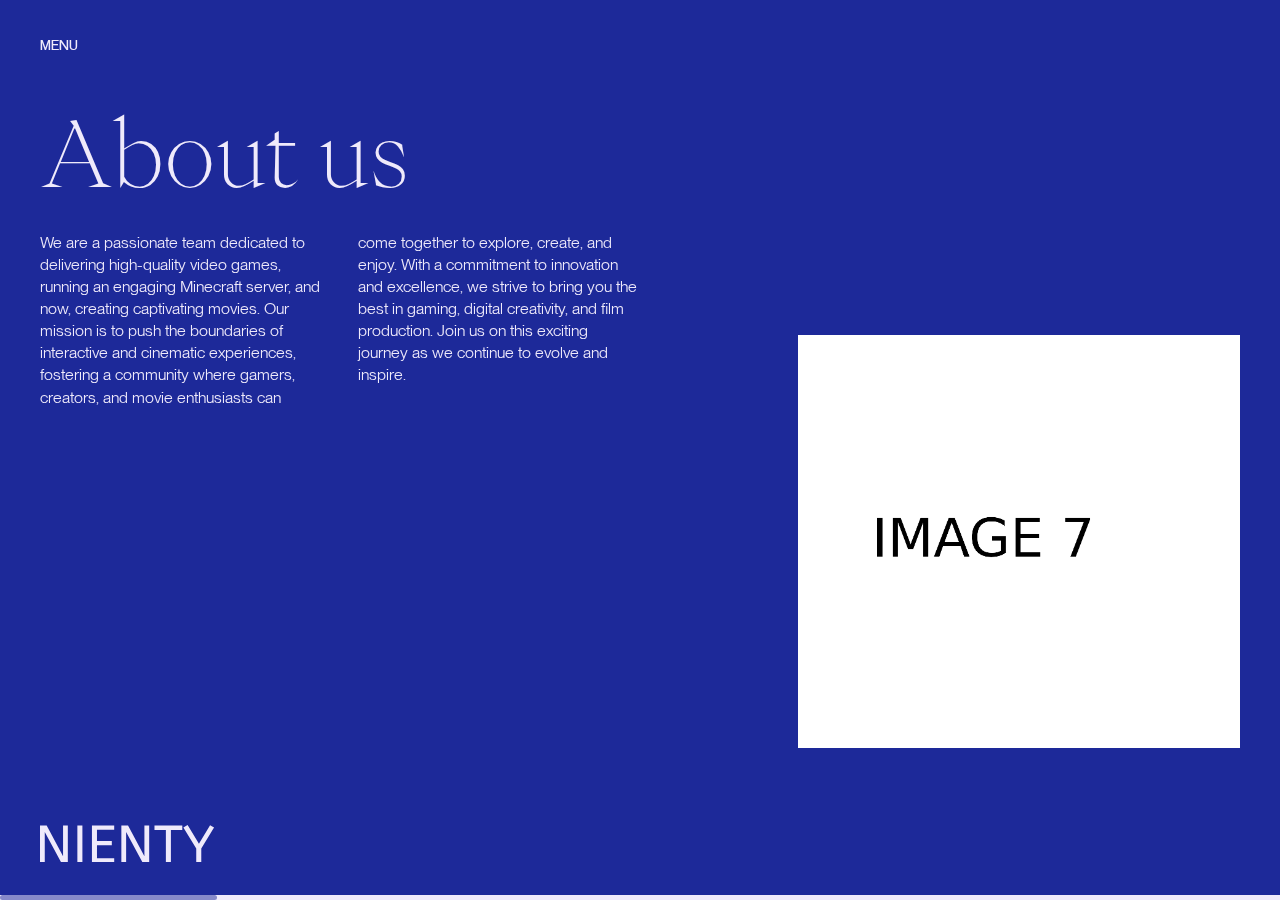
==== commit 7606bf3c: "changed index.htm" ====
--- a/pages/about-us.html
+++ b/pages/about-us.html
@@ -512,12 +512,12 @@
       
     </div><div class="logobar">
       <div class="header-logo d-none d-lg-block">
-        <a href="../index.htm" title="Nienty"><svg xmlns="http://www.w3.org/2000/svg" width="273" height="37" viewbox="0 0 273 37" fill="none">
+        <a href="/" title="Nienty"><svg xmlns="http://www.w3.org/2000/svg" width="273" height="37" viewbox="0 0 273 37" fill="none">
 <path d="M 4.77 37.577 L 0 37.577 L 0 0.477 L 6.678 0.477 L 23.055 31.323 L 23.055 0.477 L 27.825 0.477 L 27.825 37.577 L 21.253 37.577 L 4.77 6.943 L 4.77 37.577 Z M 86.125 37.577 L 81.355 37.577 L 81.355 0.477 L 88.033 0.477 L 104.41 31.323 L 104.41 0.477 L 109.18 0.477 L 109.18 37.577 L 102.608 37.577 L 86.125 6.943 L 86.125 37.577 Z M 74.2 37.577 L 51.94 37.577 L 51.94 0.477 L 74.2 0.477 L 74.2 4.823 L 56.975 4.823 L 56.975 16.112 L 71.815 16.112 L 71.815 20.352 L 56.975 20.352 L 56.975 33.231 L 74.2 33.231 L 74.2 37.577 Z M 161.279 37.577 L 156.244 37.577 L 156.244 23.479 L 143.365 2.544 L 147.605 0 L 158.947 18.815 L 170.077 0.212 L 174.052 2.544 L 161.279 23.479 L 161.279 37.577 Z M 130.91 37.577 L 125.875 37.577 L 125.875 4.929 L 114.48 4.929 L 114.48 0.477 L 142.305 0.477 L 142.305 4.929 L 130.91 4.929 L 130.91 37.577 Z M 42.4 37.577 L 37.365 37.577 L 37.365 0.477 L 42.4 0.477 L 42.4 37.577 Z" fill="#EFEAFB"></path>
 </svg></a>
       </div>
       <div class="header-logo mb-logo d-block d-lg-none">
-        <a href="../index.htm" title="Nienty"><svg xmlns="http://www.w3.org/2000/svg" width="382" height="53" viewbox="0 0 382 53" fill="none">
+        <a href="/" title="Nienty"><svg xmlns="http://www.w3.org/2000/svg" width="382" height="53" viewbox="0 0 382 53" fill="none">
 <path d="M 6.21 48.921 L 0 48.921 L 0 0.621 L 8.694 0.621 L 30.015 40.779 L 30.015 0.621 L 36.225 0.621 L 36.225 48.921 L 27.669 48.921 L 6.21 9.039 L 6.21 48.921 Z M 112.125 48.921 L 105.915 48.921 L 105.915 0.621 L 114.609 0.621 L 135.93 40.779 L 135.93 0.621 L 142.14 0.621 L 142.14 48.921 L 133.584 48.921 L 112.125 9.039 L 112.125 48.921 Z M 96.6 48.921 L 67.62 48.921 L 67.62 0.621 L 96.6 0.621 L 96.6 6.279 L 74.175 6.279 L 74.175 20.976 L 93.495 20.976 L 93.495 26.496 L 74.175 26.496 L 74.175 43.263 L 96.6 43.263 L 96.6 48.921 Z M 209.967 48.921 L 203.412 48.921 L 203.412 30.567 L 186.645 3.312 L 192.165 0 L 206.931 24.495 L 221.421 0.276 L 226.596 3.312 L 209.967 30.567 L 209.967 48.921 Z M 170.43 48.921 L 163.875 48.921 L 163.875 6.417 L 149.04 6.417 L 149.04 0.621 L 185.265 0.621 L 185.265 6.417 L 170.43 6.417 L 170.43 48.921 Z M 55.2 48.921 L 48.645 48.921 L 48.645 0.621 L 55.2 0.621 L 55.2 48.921 Z" fill="#EFEAFB"></path>
 </svg></a>
       </div>
@@ -532,7 +532,7 @@
     <div class="menu-drawer-grid">
       <div class="md-nav">
         <ul class="mob_navigation"><li>
-              <a href="../index.htm" class="mob_link m-body"><img src="../cdn/shop/files/img FOR nienty/IMG1.png" alt="" width="24" height="24" loading="lazy"><span>Home<svg xmlns="http://www.w3.org/2000/svg" width="15" height="15" viewbox="0 0 15 15" fill="none">
+              <a href="/" class="mob_link m-body"><img src="../cdn/shop/files/img FOR nienty/IMG1.png" alt="" width="24" height="24" loading="lazy"><span>Home<svg xmlns="http://www.w3.org/2000/svg" width="15" height="15" viewbox="0 0 15 15" fill="none">
 <path d="M7.37434 15L15 7.5C13.0873 5.62405 9.28704 1.87595 7.37434 9.0935e-08L6.41195 0.931012C8.13256 2.61816 10.4085 4.86607 12.4162 6.8378L8.15399e-08 6.8378L9.73305e-08 8.16196L12.4162 8.16196L6.41195 14.0585L7.37434 14.9997L7.37434 15Z" fill="#EFEAFB"></path>
 </svg></span>
               </a>
@@ -563,12 +563,12 @@
       </div>
       <div class="md-logo">
         <div class="header-logo d-none d-lg-block">
-          <a href="../index.htm" title="Nienty"><svg xmlns="http://www.w3.org/2000/svg" width="273" height="37" viewbox="0 0 273 37" fill="none">
+          <a href="/" title="Nienty"><svg xmlns="http://www.w3.org/2000/svg" width="273" height="37" viewbox="0 0 273 37" fill="none">
 <path d="M 4.77 37.577 L 0 37.577 L 0 0.477 L 6.678 0.477 L 23.055 31.323 L 23.055 0.477 L 27.825 0.477 L 27.825 37.577 L 21.253 37.577 L 4.77 6.943 L 4.77 37.577 Z M 86.125 37.577 L 81.355 37.577 L 81.355 0.477 L 88.033 0.477 L 104.41 31.323 L 104.41 0.477 L 109.18 0.477 L 109.18 37.577 L 102.608 37.577 L 86.125 6.943 L 86.125 37.577 Z M 74.2 37.577 L 51.94 37.577 L 51.94 0.477 L 74.2 0.477 L 74.2 4.823 L 56.975 4.823 L 56.975 16.112 L 71.815 16.112 L 71.815 20.352 L 56.975 20.352 L 56.975 33.231 L 74.2 33.231 L 74.2 37.577 Z M 161.279 37.577 L 156.244 37.577 L 156.244 23.479 L 143.365 2.544 L 147.605 0 L 158.947 18.815 L 170.077 0.212 L 174.052 2.544 L 161.279 23.479 L 161.279 37.577 Z M 130.91 37.577 L 125.875 37.577 L 125.875 4.929 L 114.48 4.929 L 114.48 0.477 L 142.305 0.477 L 142.305 4.929 L 130.91 4.929 L 130.91 37.577 Z M 42.4 37.577 L 37.365 37.577 L 37.365 0.477 L 42.4 0.477 L 42.4 37.577 Z" fill="#EFEAFB"></path>
 </svg></a>
         </div>
         <div class="header-logo mb-logo d-block d-lg-none">
-          <a href="../index.htm" title="Nienty"><svg xmlns="http://www.w3.org/2000/svg" width="382" height="53" viewbox="0 0 382 53" fill="none">
+          <a href="/" title="Nienty"><svg xmlns="http://www.w3.org/2000/svg" width="382" height="53" viewbox="0 0 382 53" fill="none">
 <path d="M 6.21 48.921 L 0 48.921 L 0 0.621 L 8.694 0.621 L 30.015 40.779 L 30.015 0.621 L 36.225 0.621 L 36.225 48.921 L 27.669 48.921 L 6.21 9.039 L 6.21 48.921 Z M 112.125 48.921 L 105.915 48.921 L 105.915 0.621 L 114.609 0.621 L 135.93 40.779 L 135.93 0.621 L 142.14 0.621 L 142.14 48.921 L 133.584 48.921 L 112.125 9.039 L 112.125 48.921 Z M 96.6 48.921 L 67.62 48.921 L 67.62 0.621 L 96.6 0.621 L 96.6 6.279 L 74.175 6.279 L 74.175 20.976 L 93.495 20.976 L 93.495 26.496 L 74.175 26.496 L 74.175 43.263 L 96.6 43.263 L 96.6 48.921 Z M 209.967 48.921 L 203.412 48.921 L 203.412 30.567 L 186.645 3.312 L 192.165 0 L 206.931 24.495 L 221.421 0.276 L 226.596 3.312 L 209.967 30.567 L 209.967 48.921 Z M 170.43 48.921 L 163.875 48.921 L 163.875 6.417 L 149.04 6.417 L 149.04 0.621 L 185.265 0.621 L 185.265 6.417 L 170.43 6.417 L 170.43 48.921 Z M 55.2 48.921 L 48.645 48.921 L 48.645 0.621 L 55.2 0.621 L 55.2 48.921 Z" fill="#EFEAFB"></path>
 </svg></a>
         </div>
